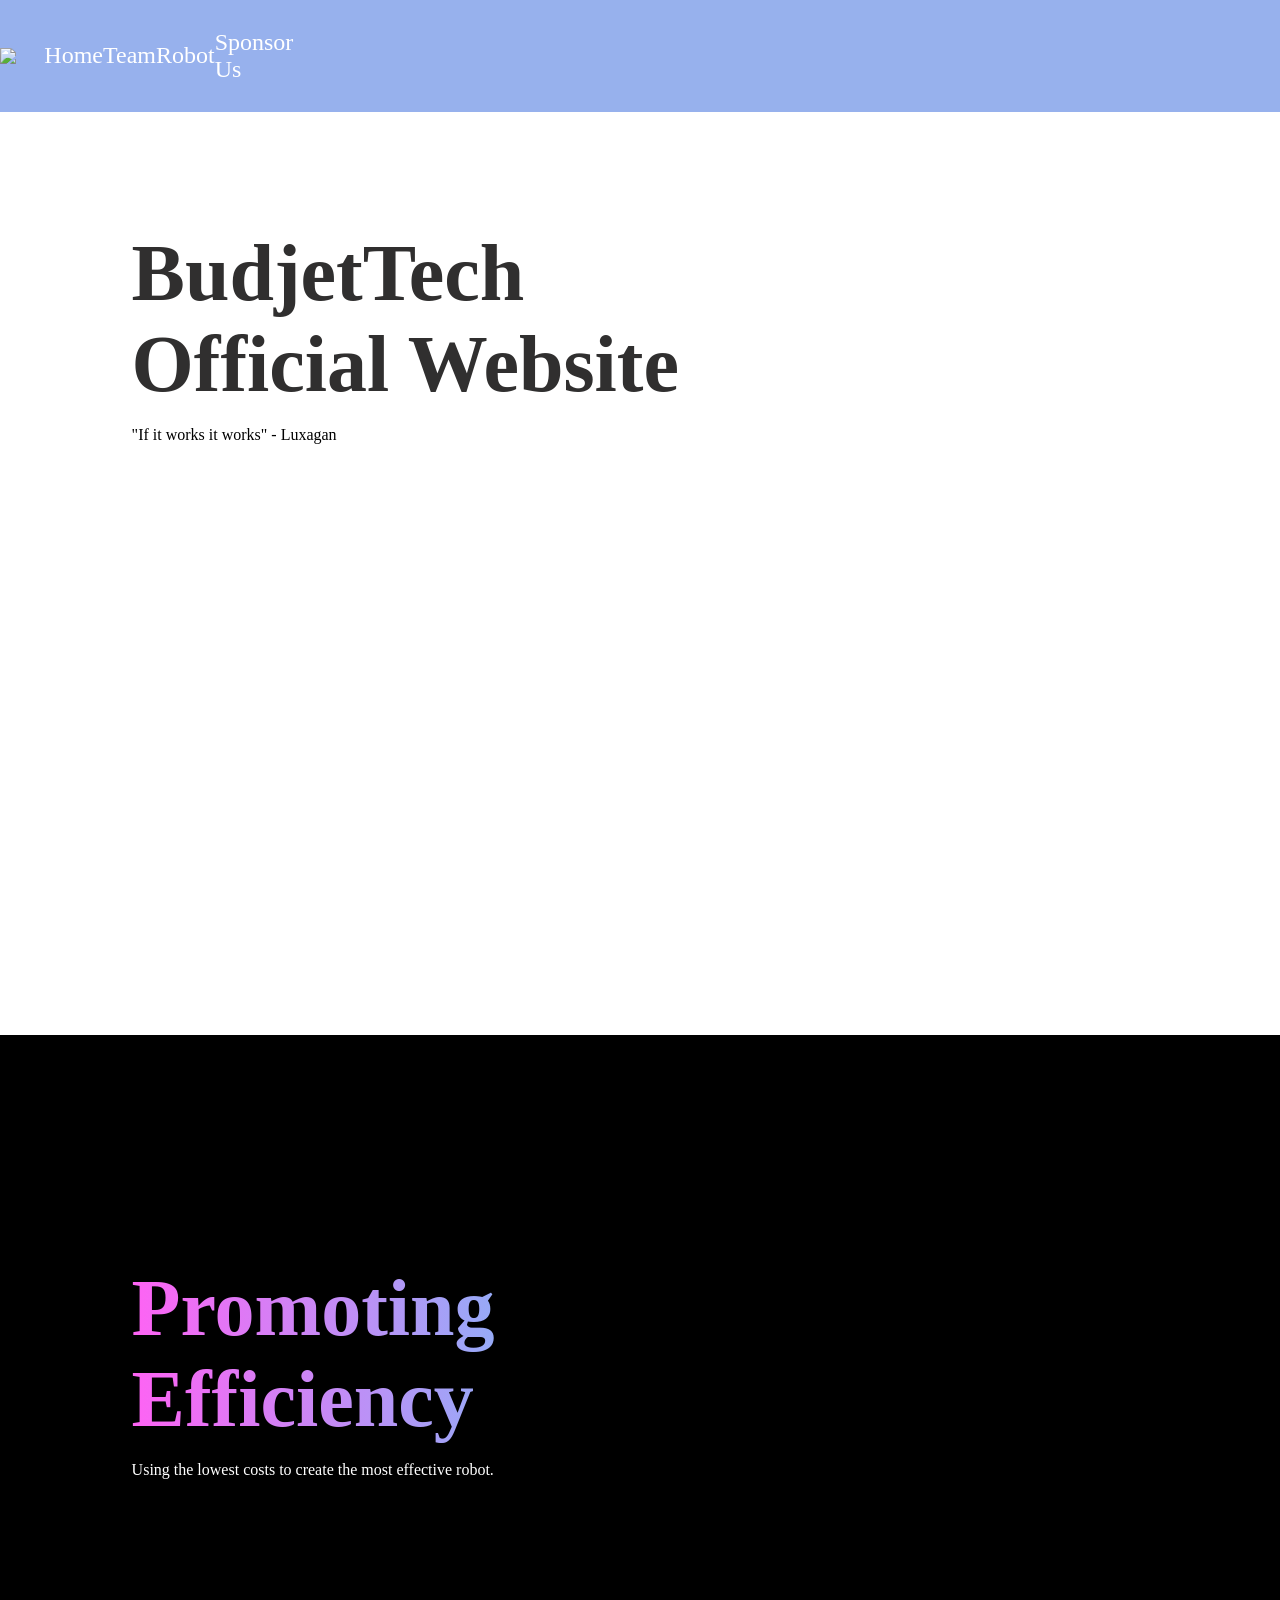
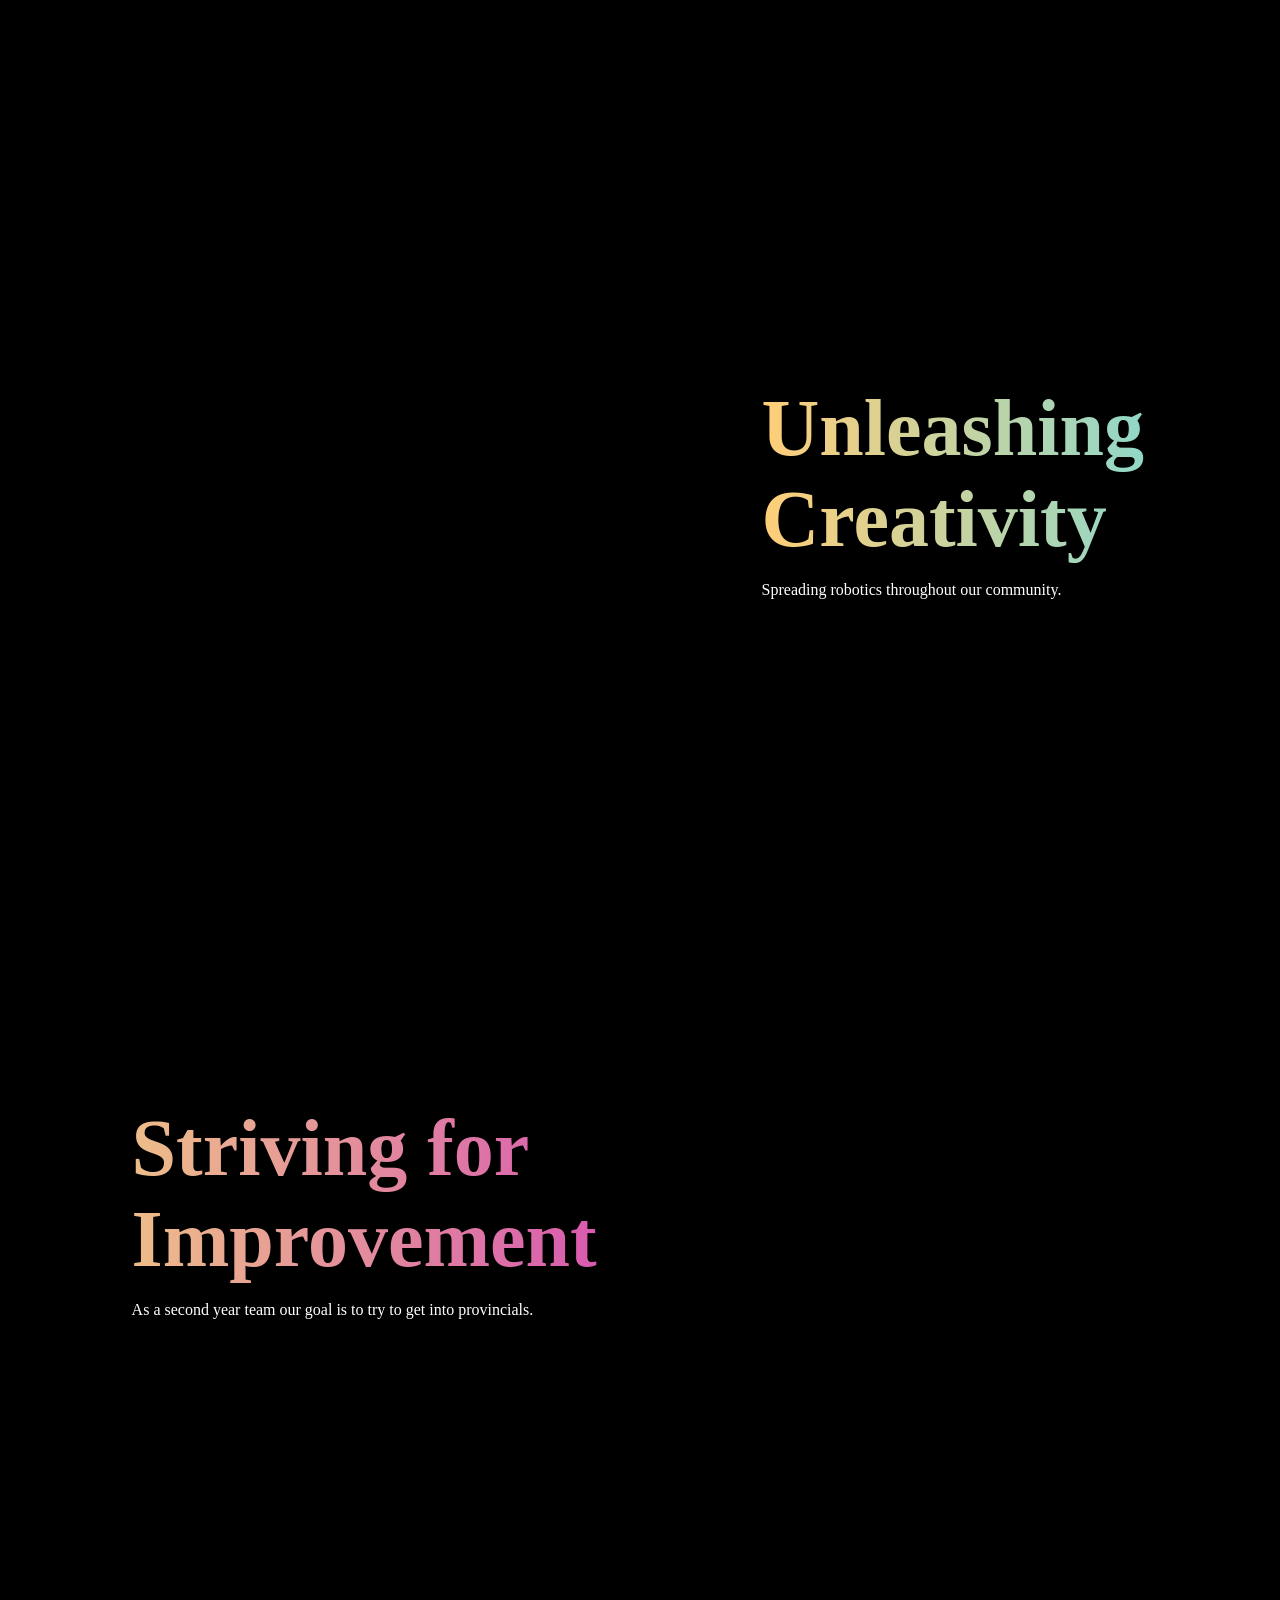
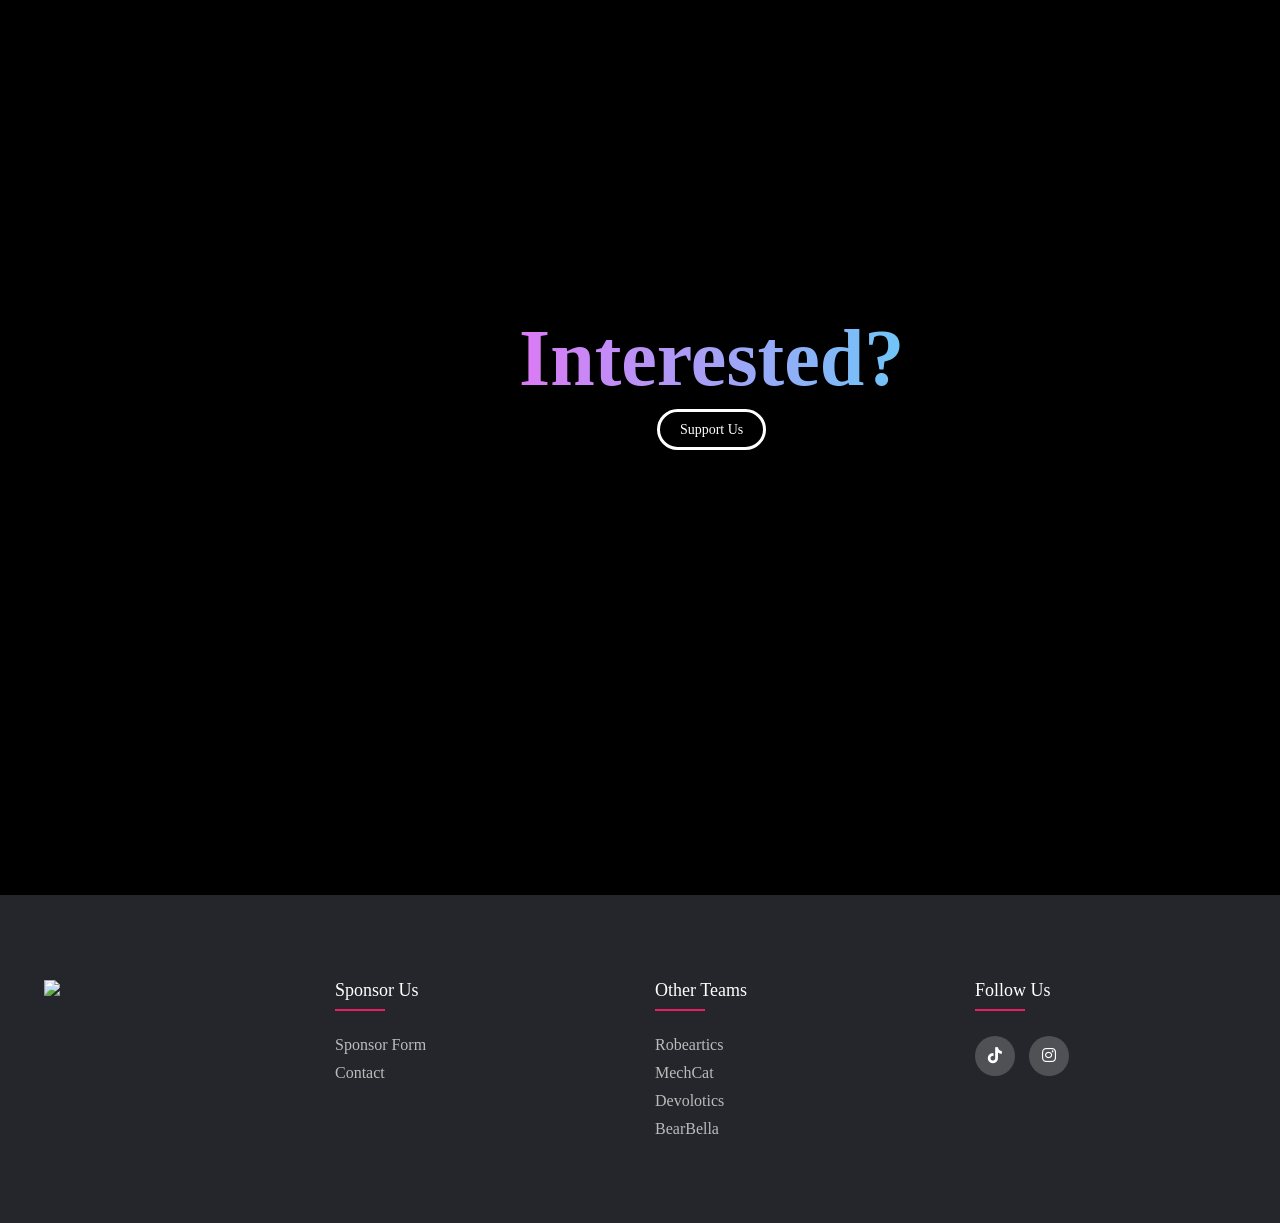
==== index.html @ 0c7cc331 "Add files via upload" ====
<!DOCTYPE html>
<html>
  <head>
    <meta charset="utf-8" />
    <meta name="viewport" content="width=device-width" />
    <title>BudjetTech</title>
    <link href="style.css" rel="stylesheet" type="text/css" />
    <link rel="icon" type="image/x-icon" href="images/icon_bj.ico" />
    <link
      rel="stylesheet"
      href="https://cdnjs.cloudflare.com/ajax/libs/font-awesome/6.6.0/css/all.min.css"
      integrity="sha512-Kc323vGBEqzTmouAECnVceyQqyqdsSiqLQISBL29aUW4U/M7pSPA/gEUZQqv1cwx4OnYxTxve5UMg5GT6L4JJg=="
      crossorigin="anonymous"
      referrerpolicy="no-referrer"
    />
  </head>

  <body>
    <!-- nav bar -->
    <nav class="top-nav">
      <ul>
        <img src="images/menu_img.png" style="width: 20%; opacity: 1" />
        <li><a href="index.html">Home</a></li>
        <li><a href="team.html">Team</a></li>
        <li><a href="robot.html">Robot</a></li>
        <li><a href="sponsor.html">Sponsor Us</a></li>
      </ul>
    </nav>

    <!-- sections -->

    <section class="homebg">
      <div class="TextPosFix">
        <h1 style="background-image: none; color: rgb(48, 47, 47)">
          BudjetTech Official Website
        </h1>
        <p style="color: black">"If it works it works" - Luxagan</p>
      </div>
    </section>

    <section class="homebody">
      <div
        class="TextPosFix"
        style="animation: fadeIn 5s; animation-timeline: view()"
      >
        <h1 style="animation: fadeIn 5s; animation-timeline: view()">
          Promoting Efficiency
        </h1>
        <p style="color: white">
          Using the lowest costs to create the most effective robot.
        </p>
      </div>
    </section>

    <section class="homebody2">
      <div class="TextPosFix" style="position: relative; margin-left: 70vb">
        <h1 style="animation: fadeIn 5s; animation-timeline: view()">
          Unleashing Creativity
        </h1>
        <p style="color: white">Spreading robotics throughout our community.</p>
      </div>
    </section>
    <section class="homebody3">
      <div class="TextPosFix">
        <h1 style="animation: fadeIn 5s; animation-timeline: view()">
          Striving for Improvement
        </h1>
        <p style="color: white">
          As a second year team our goal is to try to get into provincials.
        </p>
      </div>
    </section>

    <section class="homebody4">
      <div class="TextPosFix">
        <h1>Interested?</h1>
        <a button class="sponsorbuttonindex" href="sponsor.html">Support Us </a>
      </div>
    </section>

    <!-- copy and pasted from old vers  -->
    <section id="footer-padding">
      <footer class="footer">
        <div class="container">
          <div class="row">
            <div class="footer-col">
              <img
                src="images/menu_img.png"
                style="width: 70%; margin-left: 10%"
              />
            </div>
            <div class="footer-col">
              <h4>Sponsor Us</h4>
              <ul>
                <li><a href="#">Sponsor Form</a></li>
                <li><a href="#">Contact</a></li>
              </ul>
            </div>
            <div class="footer-col">
              <h4>Other Teams</h4>
              <ul>
                <li>
                  <a href="https://robeartics.github.io/">Robeartics</a>
                </li>
                <li>
                  <a
                    href="https://replit.com/@CarlSun1/weebsite?v=1#src/App.jsx"
                    >MechCat</a
                  >
                </li>
                <li><a href="https://devolotics.github.io/">Devolotics</a></li>
                <li>
                  <a href="https://ireneding25.wixsite.com/bearbella"
                    >BearBella</a
                  >
                </li>
              </ul>
            </div>

            <div class="footer-col">
              <h4>Follow us</h4>
              <div class="social-links">
                <a href="https://www.tiktok.com/@budjettech25049"
                  ><i class="fab fa-tiktok"></i
                ></a>
                <a href="https://www.instagram.com/budjettech_25049"
                  ><i class="fab fa-instagram"></i
                ></a>
              </div>
            </div>
          </div>
        </div>
      </footer>
    </section>

    <script src="app.js"></script>
  </body>
</html>
---- style.css ----
:root {
  --main-color: grey;
  --second-color:#97b1ed;
  --third-color: white;
}

@font-face {
  font-family: "MiSans";
  src: url("fonts/MiSansLatin-Regular.otf") format("opentype"),
    url("fonts/MiSansLatin-Regular.ttf") format("truetype"),
    url("fonts/MiSansLatin-Regular.woff") format("woff"),
    url("fonts/MiSansLatin-Regular.woff2") format("woff2");
}

* {
  margin: 0;
  padding: 0;
  box-sizing: border-box;
  font-family: MiSans;
}

/* nav bar css */
nav {
  display: flex;
}

h1 {
  margin-bottom: 1rem;
  color: rgb(255, 255, 255);
  font-size: 5rem;
  background-image: linear-gradient(90deg, rgb(254, 99, 244), rgb(77, 221, 249));
  -webkit-background-clip: text;
  background-clip: text;
  color: transparent;
}

nav ul {
  display: flex;
  list-style: none;
  justify-content: space-around;
  align-items: center;
}

nav ul li a {
  text-decoration: none;
  color: var(--third-color);
  font-size: 1.5rem;
}

nav ul li a::after {
  content: "";
  display: block;
  width: 0;
  height: 1px;
  background-color: var(--third-color);
  transition: width 0.3s;
}

nav ul li a:hover::after {
  width: 100%;
  transition: width 0.3s;
}

.top-nav {
  position: fixed;
  top: 0;
  left: 0;
  width: 100%;
  height: 7rem;
  background-color: var(--second-color);
  padding: 0;
  z-index: 2;
  transition: 0.5s;
}

.top-nav.scroll {
  position: fixed;
  top: -7rem;
  left: 0;
  width: 100%;
  height: 7rem;
  background-color: var(--main-color);
  z-index: 2;
  transition: 0.5s;
}

/* section css */
section {
  padding: 20px;
}

.homebg {
  background-image: url("images/budjettech.png");
  background-size: cover;
  color: var(--third-color);
  background-repeat: no-repeat;
  height: 115vh;
  background-position: center;
}

.homebody{
  background-color: black;
  height: 80vh;
  background-image: url("images/driving.png");
  background-repeat: no-repeat;
  background-size:contain;
  background-position: 150%;
}

.homebody2{
  background-color: black;
  height: 80vh;
  background-image: url("images/lego.png");
  background-repeat: no-repeat;
  background-size:contain;
  background-position: -40%;
}

.homebody2 h1{
  background-image: linear-gradient(90deg, rgb(255, 206, 120), rgb(77, 221, 249));
}

.homebody3 {
  background-color: black;
  height: 90vh;
  background-image: url("images/gamepiece.png");
  background-repeat: no-repeat;
  background-size:90%;
  background-position: 140% top;
}

.homebody3 h1{
  background-image: linear-gradient(90deg, #EEBD89, #D13ABD);
}

.homebody4 {
  background-color: black;
  height: 90vh;
  background-image: url("images/IMG_0878.JPG");
  background-repeat: no-repeat;
  background-size:cover;
  background-position: 140% top;
}

.homebody4 .TextPosFix {
  margin-left: 30vh;
  text-align: center;
}

.homebody4 .sponsorbutton{
  background-color: transparent;
}

.robotbg {
  background-image: url("images/budjettechbotreal.png");
  background-size: cover;
  color: var(--third-color);

  height: 100vh;
}


.teambg {
    background-image: url("images/budjettech.png");
    background-size: cover;
    color: var(--third-color);
  
    height: 100vh;
}

.sponsorbg {
    background-image: url("images/wallet.jpg");
    background-size: cover;
    color: var(--third-color);
  
    height: 100vh;
}
  
.TextPosFix {
  position: relative;
  top: 13rem;
  width:50%;
  left:9%;
}

/* footer */
#footer-padding {
  padding: 0;
}

.row {
  display: flex;
  flex-wrap: wrap;
}

ul {
  list-style: none;
}

.footer {
  background-color: #24262b;
  padding: 70px 0;
}

.footer-col {
  width: 25%;
  padding: 15px;
}

.footer-col h4 {
  font-size: 18px;
  color: #ffffff;
  text-transform: capitalize;
  margin-bottom: 35px;
  font-weight: 500;
  position: relative;
}

.footer-col h4::before {
  content: "";
  position: absolute;
  left: 0;
  bottom: -10px;
  background-color: #e91e63;
  height: 2px;
  box-sizing: border-box;
  width: 50px;
}

.footer-col ul li:not(:last-child) {
  margin-bottom: 10px;
}

.footer-col ul li a {
  font-size: 16px;
  text-transform: capitalize;
  color: #ffffff;
  text-decoration: none;
  font-weight: 300;
  color: #bbbbbb;
  display: block;
  transition: all .3s ease;
}

.footer-col ul li a:hover {
  color: #ffffff;
  padding-left: 8px;
}

.footer-col .social-links a {
  display: inline-block;
  height: 40px;
  width: 40px;
  background-color: rgba(255, 255, 255, 0.2);
  margin: 0 10px 10px 0;
  text-align: center;
  line-height: 40px;
  border-radius: 50%;
  color: #ffffff;
  transition: all .5s ease;
}

.footer-col .social-links a:hover {
  color: #24262b;
  background-color: #ffffff;
}

@media (max-width: 767px) {
  .footer-col {
    width: 50%;
    margin-bottom: 30px;
  }
}

@media (max-width: 574px) {
  .footer-col {
    width: 100%;
  }
}

.sponsordescription {
  display:inline-block;
}

@keyframes fadeIn {
  0% { opacity: 0; }
  100% { opacity: 1; }
}
.sponsorbuttonindex{
  background-color: transparent;
  
  border-style: solid;
  border-color: linear-gradient(90deg, rgb(255, 206, 120), rgb(77, 221, 249));
  color: white;
  font-size: 14px;
  font-weight: 500;
  height: 48px;
  max-width: 100%;
  box-sizing: border-box;
  text-decoration: none;
  font-weight: 500;
  border-radius: 50em;
  padding-top:10px;
  padding-bottom:10px;
  padding-right: 20px;
  padding-left: 20px;
}
.sponsorbutton{
 
  align-items: center;
  appearance: none;
  background-color: #fff;
  border-radius: 24px;
  border-style: none;
  border-color: #24262b;
  box-sizing: border-box;
  color: #3c4043;
  cursor: pointer;
  display: inline-flex;
  fill: currentcolor;
  font-size: 14px;
  font-weight: 500;
  height: 48px;
  justify-content: center;
  letter-spacing: .25px;
  line-height: normal;
  max-width: 100%;
  overflow: visible;
  padding: 2px 24px;
  position: relative;
  text-align: center;
  text-transform: none;
  transition: box-shadow 280ms cubic-bezier(.4, 0, .2, 1),opacity 15ms linear 30ms,transform 270ms cubic-bezier(0, 0, .2, 1) 0ms;
  user-select: none;
  -webkit-user-select: none;
  touch-action: manipulation;
  width: auto;
  will-change: transform,opacity;
  z-index: 0;
}

.sponsorbutton:hover {
  background: #F6F9FE;
  color: #174ea6;
}

.sponsorbutton:active {
  box-shadow: 0 4px 4px 0 rgb(60 64 67 / 30%), 0 8px 12px 6px rgb(60 64 67 / 15%);
  outline: none;
}

.sponsorbutton:focus {
  outline: none;
  border: 2px solid #4285f4;
}

.sponsorbutton:link { 
    text-decoration: none; 
  } 
  .sponsorbutton:visited { 
    text-decoration: none; 
  } 
  .sponsorbutton :hover { 
    text-decoration: none; 
  } 
  .sponsorbutton:active { 
    text-decoration: none; 
  }
  .wrapper{
    display: flex;
    justify-content: center;
    align-items: center;
    color: rgba(0,0,0,0.7);
}

.wrapper .card{
    max-width: 300px;
    padding: 40px;
    margin: 30px 15px;
    border-radius: 10px;
    box-shadow: 10px 10px 10px -1px rgba(10,99,169,0.16),
    3px 3px 10px -1px rgba(0, 0, 0, 0.7);
    backdrop-filter: blur(20px);
    background-color: rgba(255,255,255,0.6);

}

/* For Active Card */
.wrapper .card.active{
    background-color: #5f30e2;
    transform: scale(1, 1.09);
}

.wrapper .card h3{
    margin-bottom: 15px;
}

/* For Active Card */
.wrapper .card.active{
   color: rgba(255,255,255,1);;
}

.wrapper .card h2{
    margin-bottom: 10px;
    color: rgba(0,0,0,1);
}
/* For Active Card */
.wrapper .card.active h2{
    color: rgba(255,255,255,1);;
 }
 

.wrapper .card h2 span{
    font-size: 12px;
    color: rgba(0,0,0,0.7);
}

/* For Active Card */
.wrapper .card.active h2 span{
    color: rgba(255,255,255,0.9);;
 }
 

.wrapper .card p{
    margin: 20px 0;
    color: rgba(0,0,0,0.6);
    font-size: 14px;
    line-height: 1.5;
}

/* For Active Card */
.wrapper .card.active p{
    color: rgba(255,255,255,1);;
 }
 

.wrapper .card ul{
    list-style: none;
}

.wrapper .card ul li{
    line-height: 3;
    color: rgba(0,0,0,0.9);
}

/* For Active Card */
.wrapper .card.active ul li{
    color: rgba(255,255,255,0.9);;
 }
 

.wrapper .card ul li i{
    color: rgba(0,0,0,0.4);
    margin-right: 10px;
}

/* For Active Card */
.wrapper .card.active ul li i{
    color: rgba(255,255,255,0.4);;
 }
 

.wrapper .card a{
    margin: 20px 0;
    display: block;
    text-align: center;
    text-decoration: none;
    border: 1px solid #5f30e2;
    color: #5f30e2;
    padding: 15px;
    border-radius: 5px;
    font-weight: bold;
    transition: 0.4s;
}

/* For Active Card */
.wrapper .card.active a{
   background-color: white;
   color: rgba(0,0,0,0.8);
 }
 
.wrapper .card a:hover{
    background-color: #5f30e2;
    color: white;
}

/* For Active Card */
.wrapper .card.active a:hover{
   border: 1px solid white;
  }


.pricetable {
  background-image: url("images/1323443.jpg");
  background-size: cover;
  height: auto;
  background-position: center;
  background-color: #ebeef1;
  justify-content: center;
  align-items: center;
  display:inline-block;    align-items: center;
    width: 100%;
    background-repeat: no-repeat;

  }

  .pricetable h1{
    padding-top: 5%;
    text-align: center;
    background-image:linear-gradient(90deg,rgb(191, 250, 255), rgb(12, 81, 255));
  }

  .bigcard{
    background-color: white;
    border-radius: 10px;
    box-shadow: 10px 10px 10px -1px rgba(10,99,169,0.16),
    3px 3px 10px -1px rgba(0, 0, 0, 0.7);
    backdrop-filter: blur(20px);
    background-color: rgba(255,255,255,0.4);
  }

.instructioncard {
  width: 100vh;
  padding: 40px;
    margin: 30px 15px;
    border-radius: 10px;
    box-shadow: 10px 10px 10px -1px rgba(10,99,169,0.16),
    3px 3px 10px -1px rgba(0, 0, 0, 0.7);
    backdrop-filter: blur(20px);
    background-color: rgba(255,255,255,0.6);
}

.sponsorlistsection {
  min-height: 70vh;
  position: relative;
  overflow: hidden;
  background-image: url(images/earth.jpg);
  background-repeat: no-repeat;
  background-position: center;
  background-size: cover;
}
.sponsorlistsection h1 {
  margin: 0;
  position: absolute;
  top:50%;
  left:50%;
  transform: translate(-50%,-50%);
  text-align: center;
  font-size: 2.5em;
}

.front-layer, .back-layer {
  position:absolute;
  top: 0;
  left:0;
  width: 100%;
  height:100%;
  pointer-events: none;
}

.front-layer{
  z-index: 1;
}

.back-layer{
  z-index: 0;
}
.front-layer img {
  position:absolute;
  max-height: 100px;
}

.back-layer img {
  position:absolute;
  max-height: 100px;
}
.front-layer img:nth-child(1) {
  top:15%;
  left: 20%;
  
}

.front-layer img:nth-child(2) {
  top:50%;
  left:10%;
}

.front-layer img:nth-child(3) {
  bottom: 5%;
  right:30%;
}

.back-layer img:nth-child(1) {
  top: 20%;
  right: 10%;
}

.back-layer img:nth-child(2) {
  top: 20%;
  right: 30%;
  height: 70px;
  
}

.back-layer img:nth-child(3) {
  bottom:10%;
  left: 30%;
 
}

@media (min-width: 320px) and (max-width: 480px) {
h1{
  margin-bottom: 1rem;
  color: rgb(255, 255, 255);
  font-size: 25vw;
  background-image: linear-gradient(90deg, rgb(254, 99, 244), rgb(77, 221, 249));
  -webkit-background-clip: text;
  background-clip: text;
  color: transparent;
}
  .top-nav{
    position: fixed;
  top: 0;
  left: 0;
  width: 100%;
  height: 15%;
  background-color: var(--second-color);
  padding: 0;
  z-index: 2;
  transition: 0.5s;
  }

  .homebg {
    background-image: url("images/budjettech.png");
    background-size: cover;
    color: var(--third-color);
    background-repeat: no-repeat;
    height: 200vh;
    width: 300%;
    background-position: center;
  }

  .TextPosFix {
    position: relative;
    top: 30rem;
    width:50%;
    left:9%;
  }

  .homebody{
    background-color: black;
  height: 80vh;
  width: 300%;
  background-image: url("images/driving.png");
  background-repeat: no-repeat;
  background-size:contain;
  background-position: 150%;
}

.homebody .TextPosFix {
   top:20rem;
   bottom: ;
}
}
/* not stolen from bear bella trust */
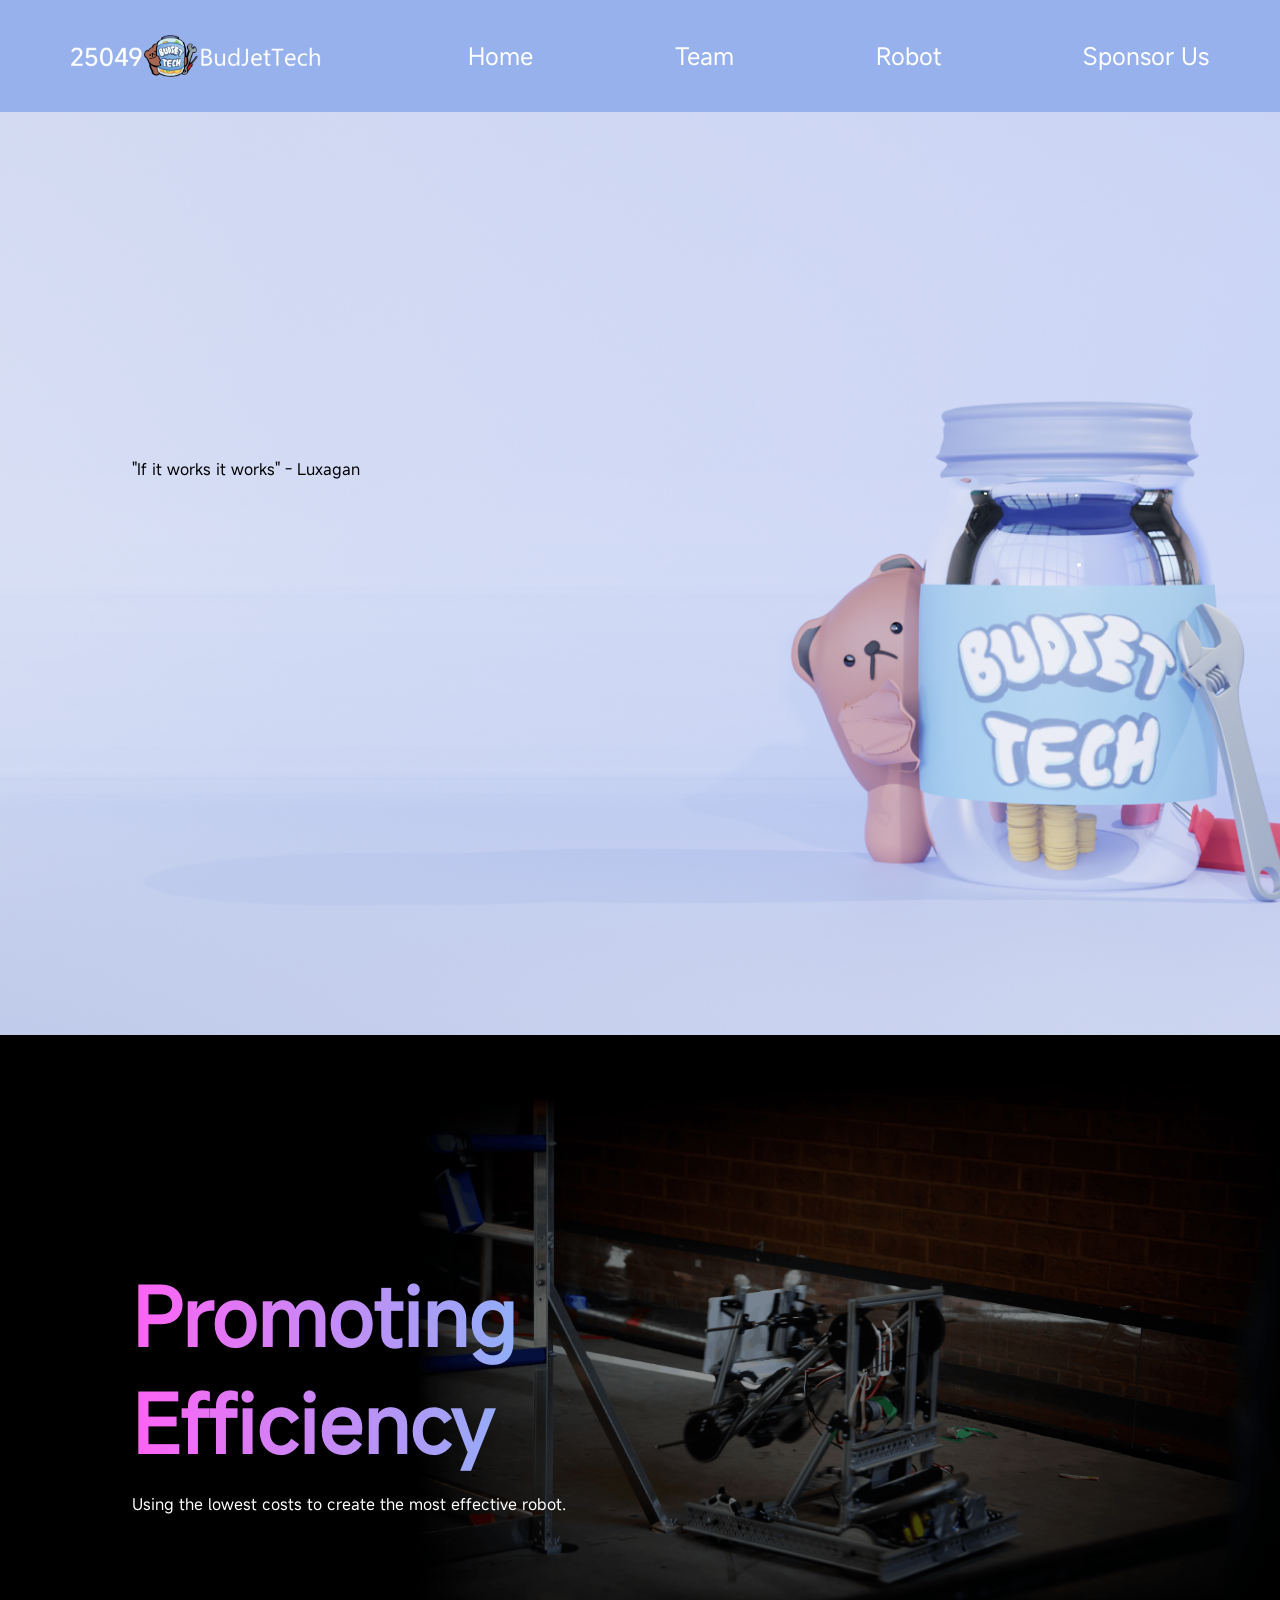
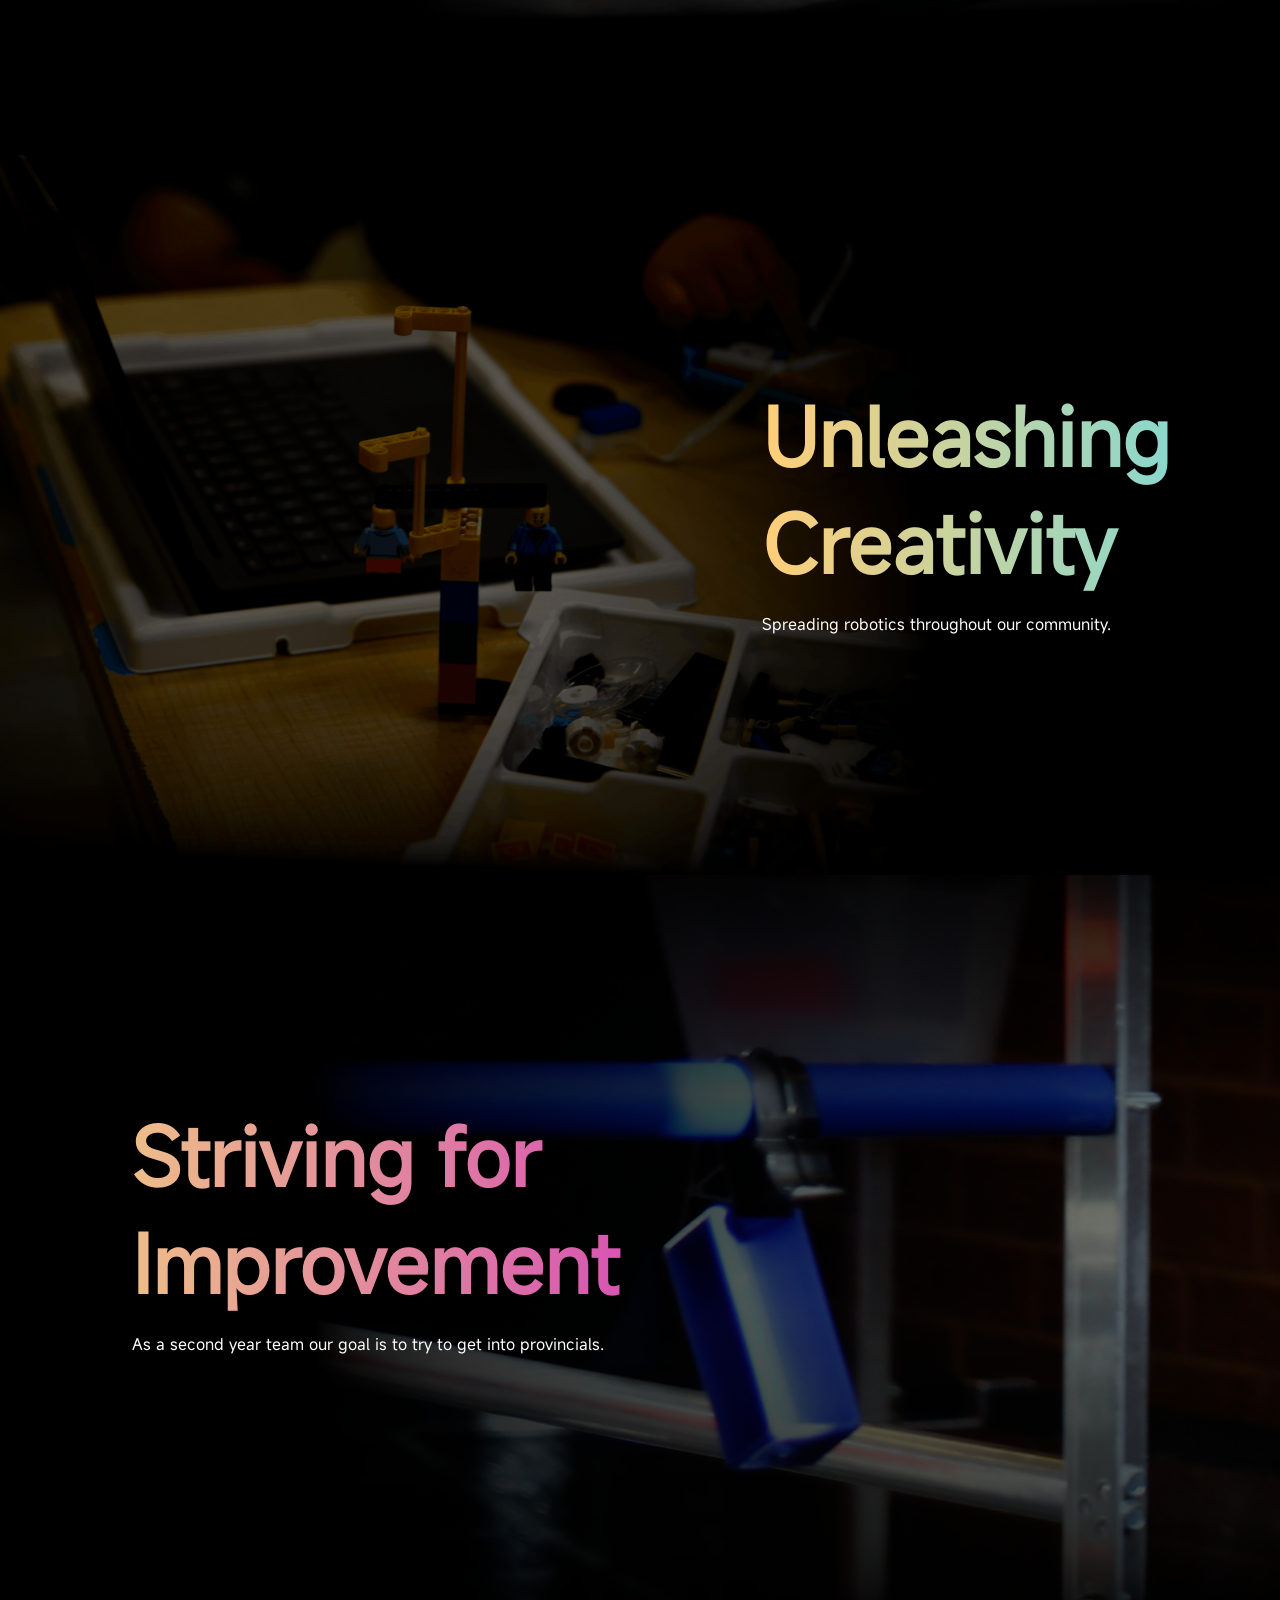
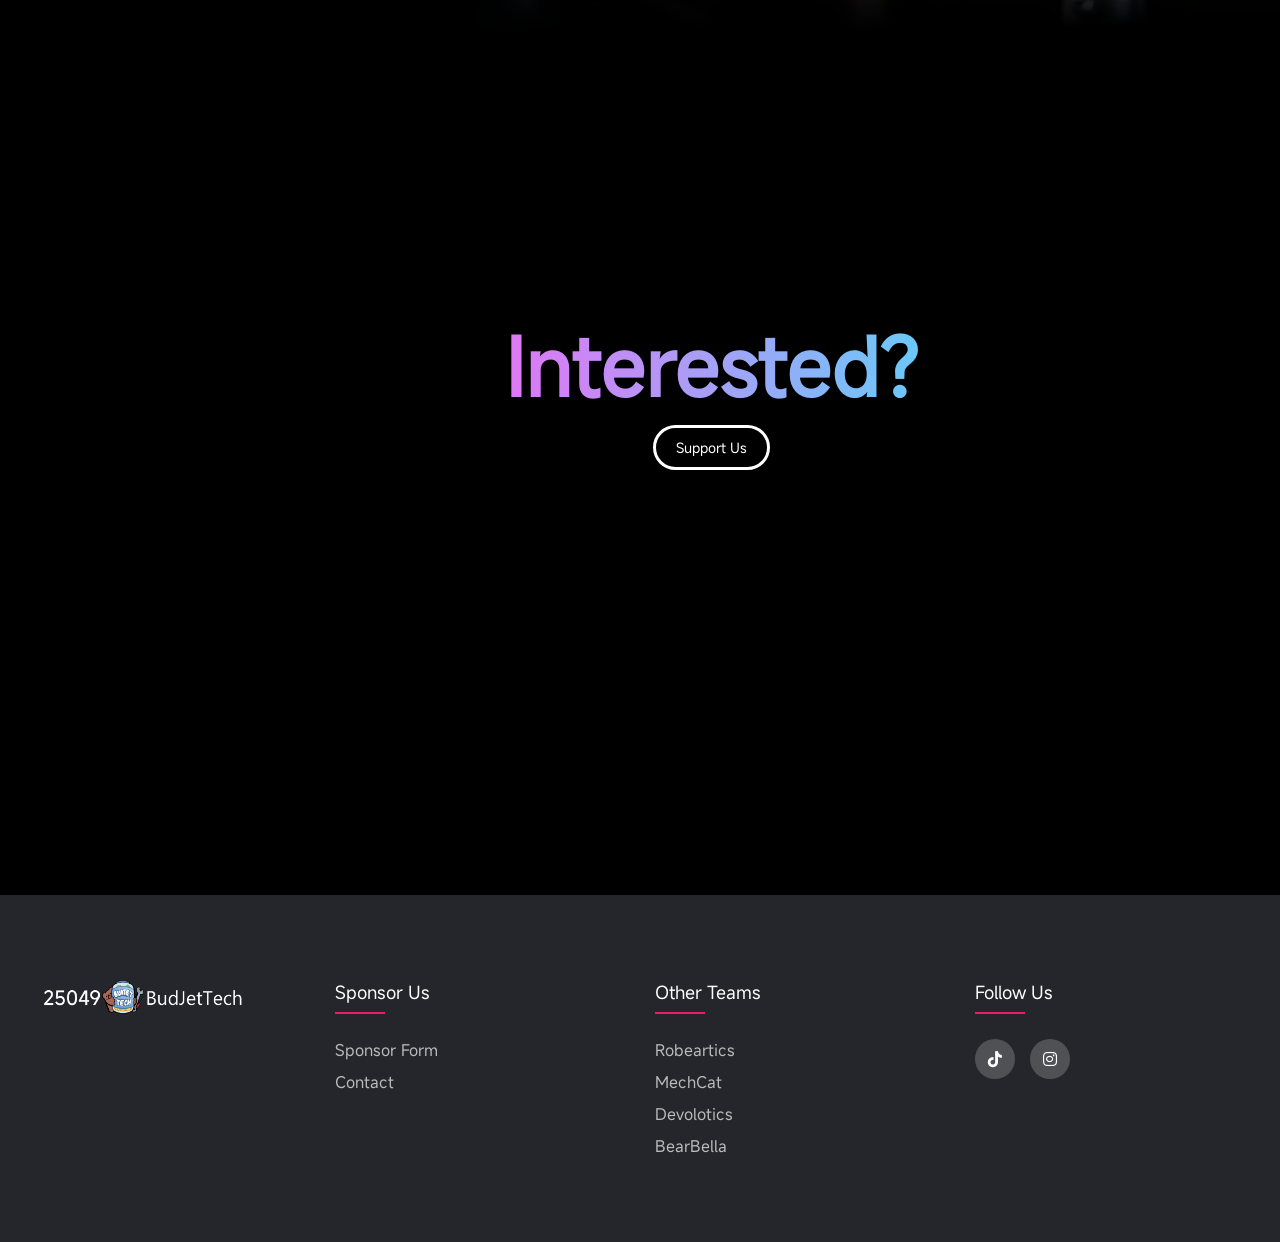
==== commit 16a2e59b: "Update index.html" ====
--- a/index.html
+++ b/index.html
@@ -31,7 +31,7 @@
 
     <section class="homebg">
       <div class="TextPosFix">
-        <h1 style="background-image: none; color: rgb(48, 47, 47)">
+        <h1 style="background-image: none; color: white">
           BudjetTech Official Website
         </h1>
         <p style="color: black">"If it works it works" - Luxagan</p>
--- a/style.css
+++ b/style.css
@@ -26,11 +26,11 @@
 
 h1 {
   margin-bottom: 1rem;
-  color: rgb(255, 255, 255);
   font-size: 5rem;
   background-image: linear-gradient(90deg, rgb(254, 99, 244), rgb(77, 221, 249));
-  -webkit-background-clip: text;
+  text-webkit-background-clip: text;
   background-clip: text;
+  -webkit-text-fill-color: transparent;
   color: transparent;
 }
 
@@ -608,13 +608,95 @@
  
 }
 
+  .form-control {
+    width: 400px;
+    height: 45px;
+    padding: 10px;
+    font-size: 18px;
+    border-radius: 8px;
+  }
+
+  textarea.form-control {
+    height: 150px;
+    resize: vertical;
+  }
+
+.contact-container {
+    background-color: #3a3a3a;
+    width: 500px;
+    padding: 30px;
+    border-radius: 12px;
+    margin: 40px auto;
+    box-shadow: 0 0 10px rgba(0,0,0,0.4);
+}
+  
+.contact-container form {
+    display: flex;
+    flex-direction: column;
+}
+  
+.contact-container label {
+    display: block;
+    color: white;
+    font-size: 20px;
+    font-weight: bold;
+    margin-top: 15px;
+    margin-bottom: 8px;
+}
+  
+.container label {
+    color: white;
+    font-size: 20px;
+    font-weight: bold;
+    display: block;
+    margin: 15px 0 8px;
+}
+  
+.form-control {
+    width: 100%;
+    padding: 12px;
+    font-size: 16px;
+    border: 2px solid #00a8ff;
+    border-radius: 8px;
+    background: white;
+    box-sizing: border-box;
+}
+
+  .form-control::placeholder {
+    color: #888;
+}
+
+button {
+    display: block;
+    margin: 25px auto 0;
+    width: 180px;
+    background: #009dff;
+    color: white;
+    border: none;
+    padding: 15px 35px;
+    font-size: 20px;
+    border-radius: 8px;
+    cursor: pointer;
+}
+
+button:hover {
+    background: #0083d4;
+}
+
+.contact-section {
+    display: flex;
+    gap: 40px;
+    align-items: flex-start;
+    justify-content: center;
+}
+
 @media (min-width: 320px) and (max-width: 480px) {
 h1{
   margin-bottom: 1rem;
   color: rgb(255, 255, 255);
   font-size: 25vw;
   background-image: linear-gradient(90deg, rgb(254, 99, 244), rgb(77, 221, 249));
-  -webkit-background-clip: text;
+  text-webkit-background-clip: text;
   background-clip: text;
   color: transparent;
 }
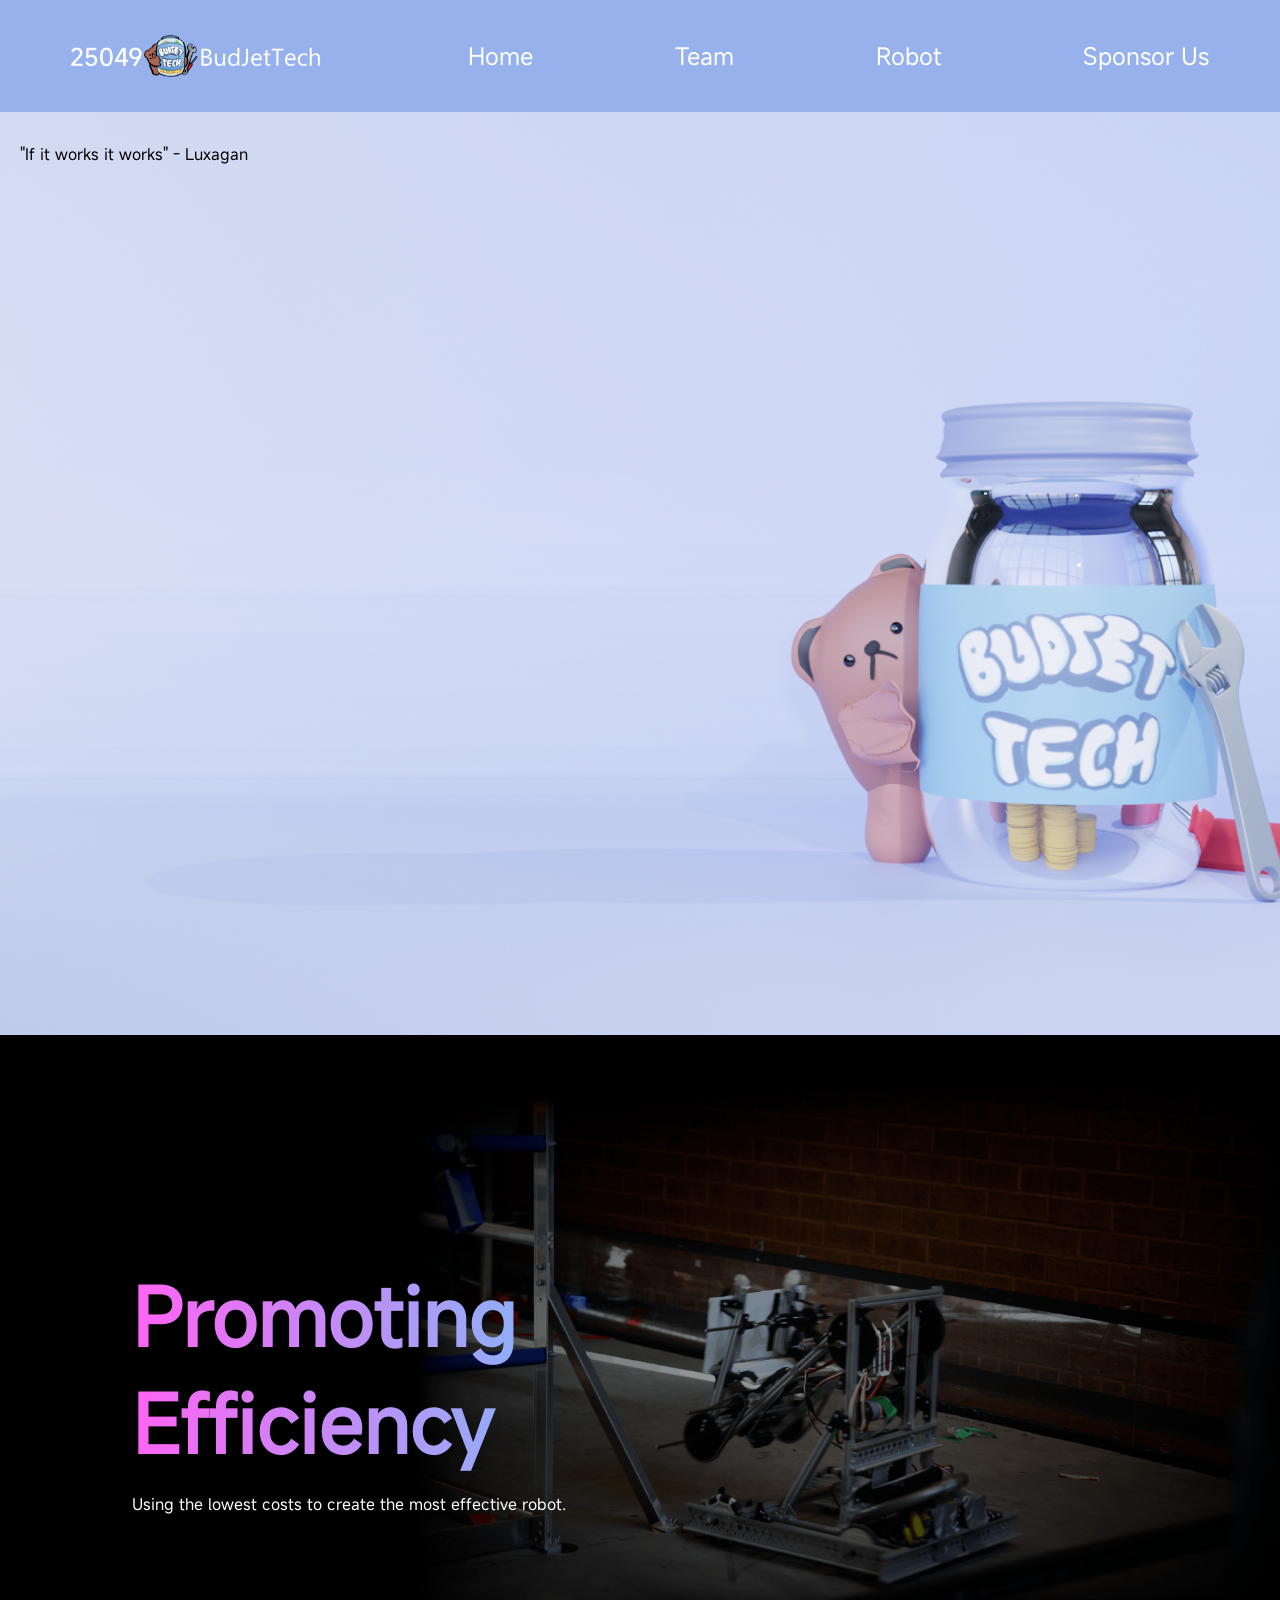
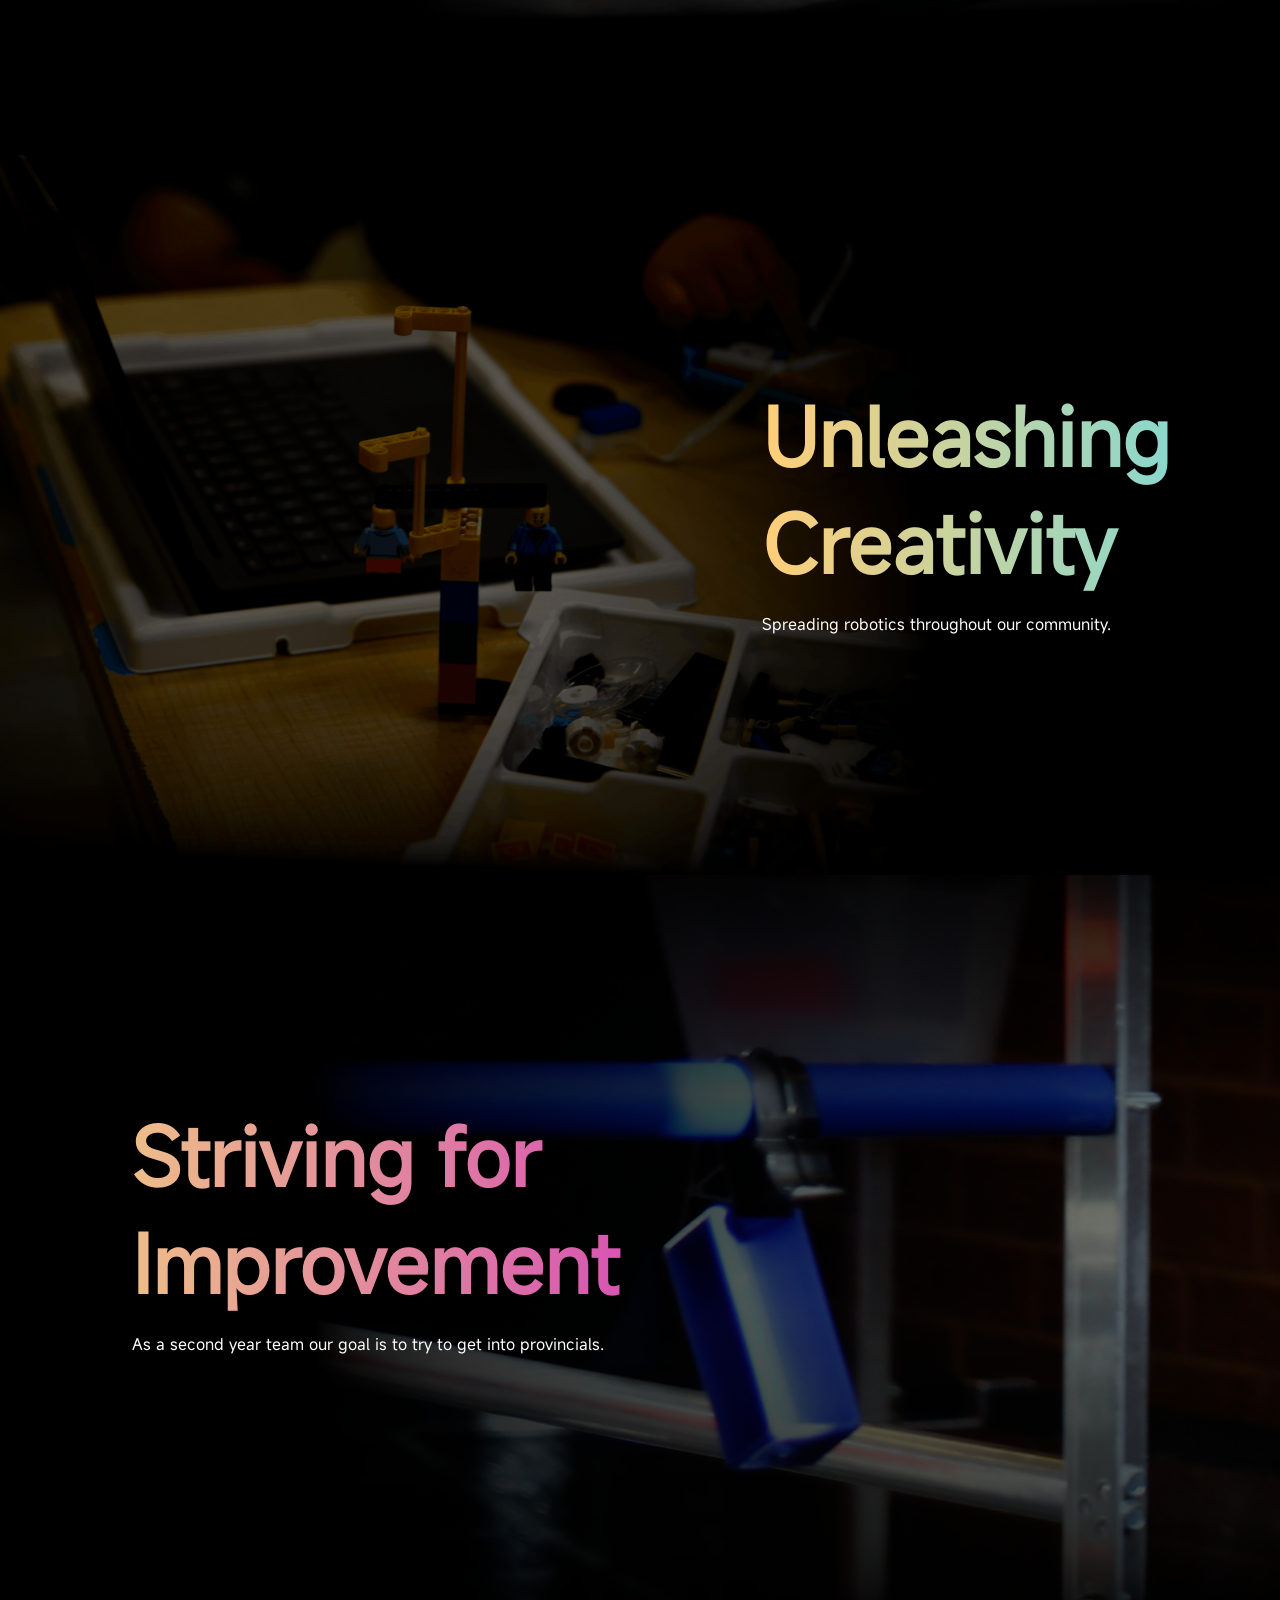
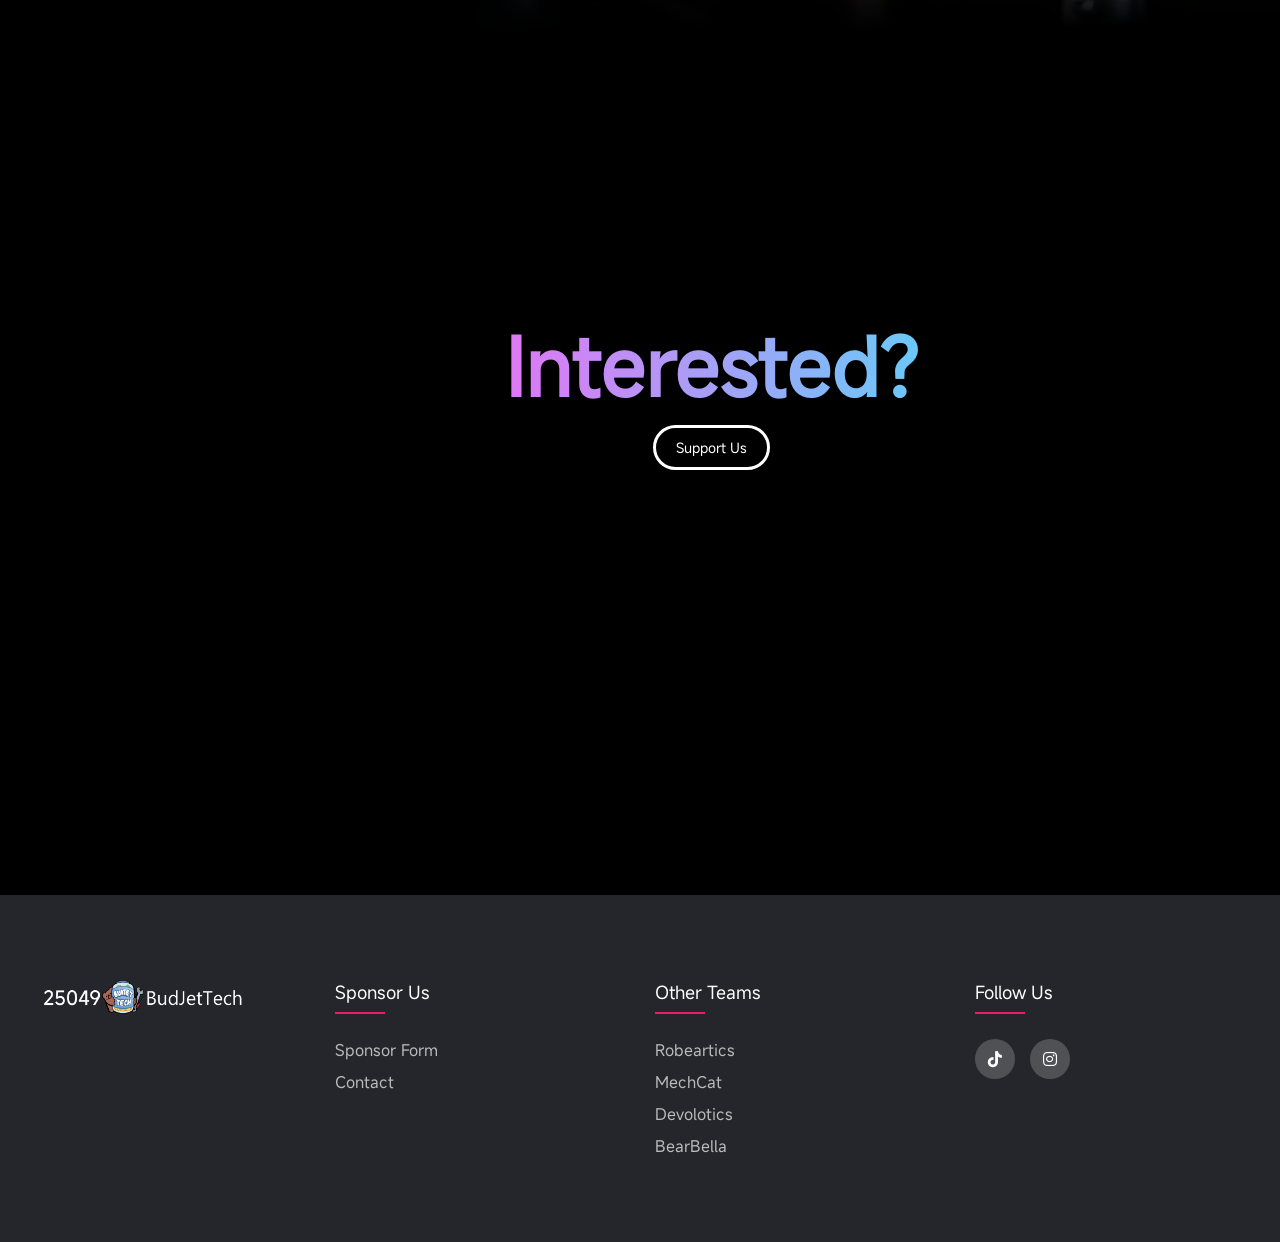
==== commit 23b8eefb: "Update index.html" ====
--- a/index.html
+++ b/index.html
@@ -30,8 +30,8 @@
     <!-- sections -->
 
     <section class="homebg">
-      <div class="TextPosFix">
-        <h1 style="background-image: none; color: white">
+      <div class=".TextPosFix">
+        <h1 style="background-image: none; color: rgb(48, 47, 47)">
           BudjetTech Official Website
         </h1>
         <p style="color: black">"If it works it works" - Luxagan</p>
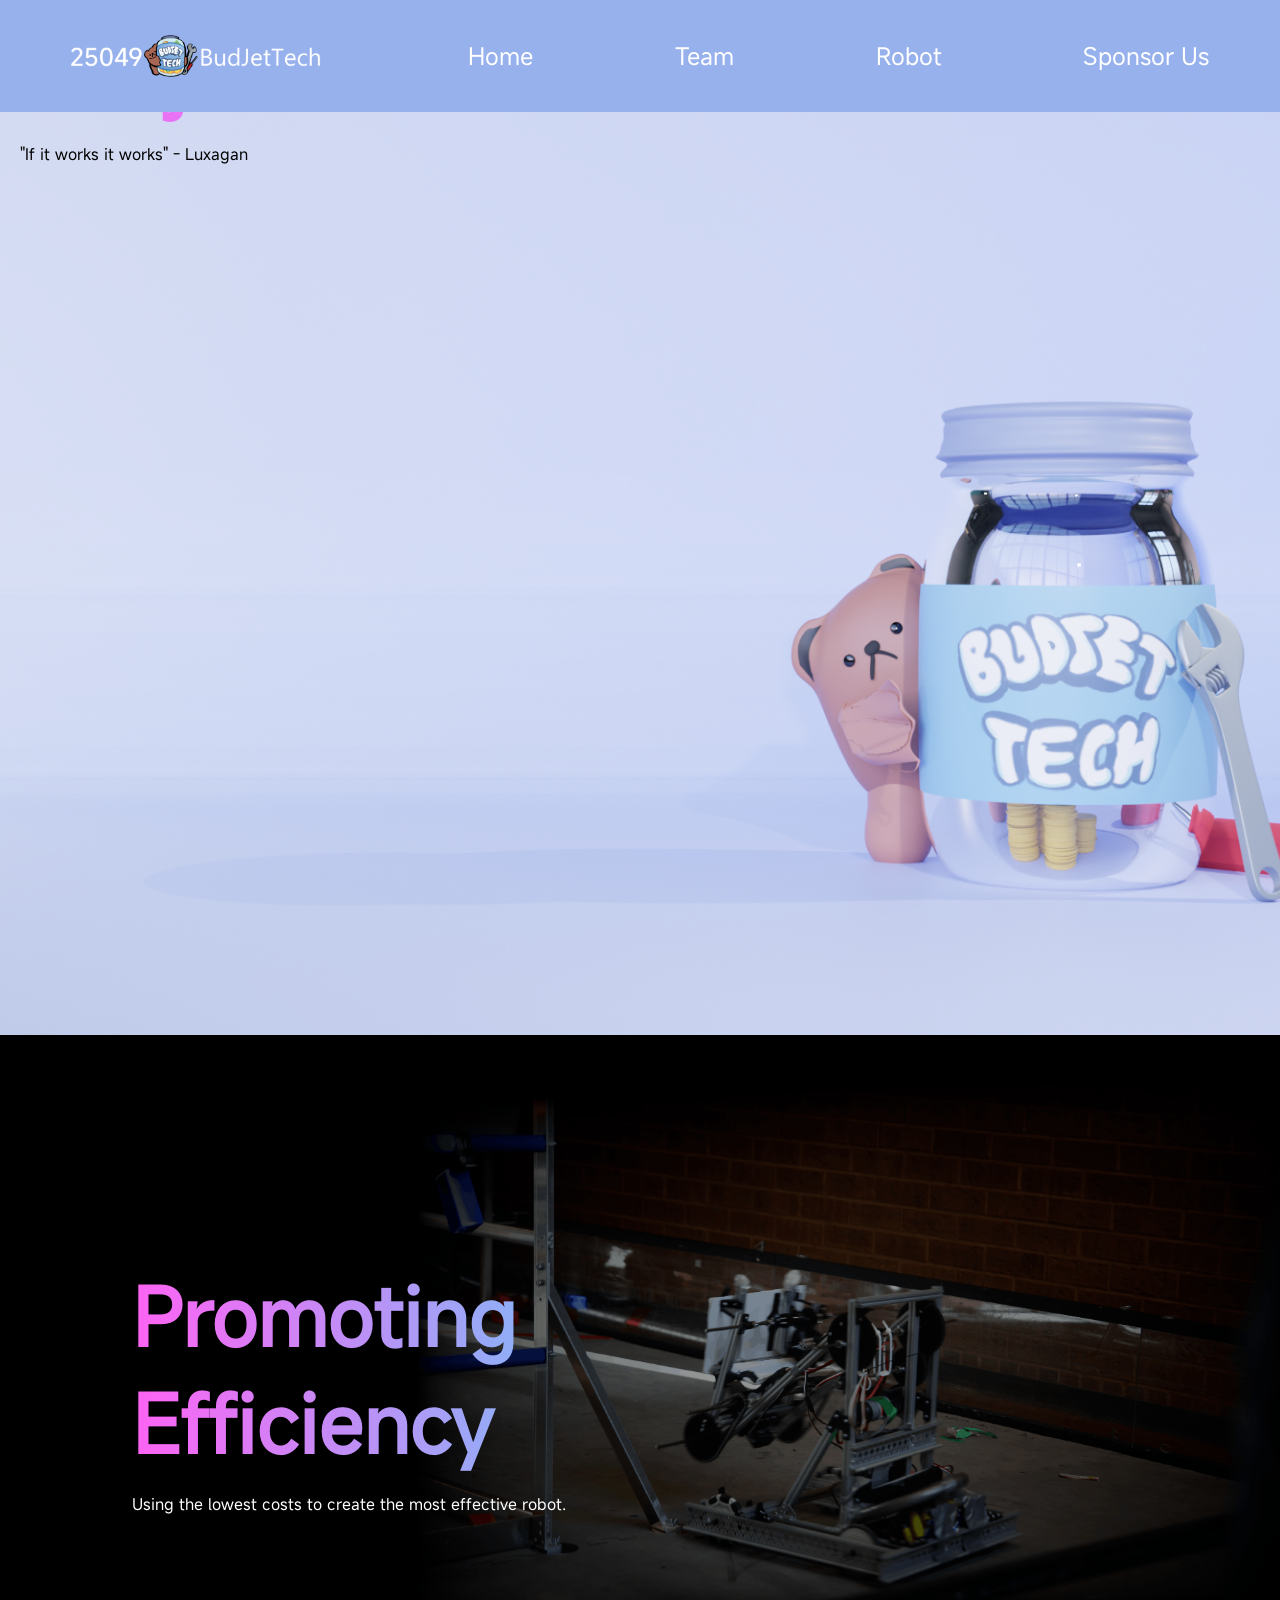
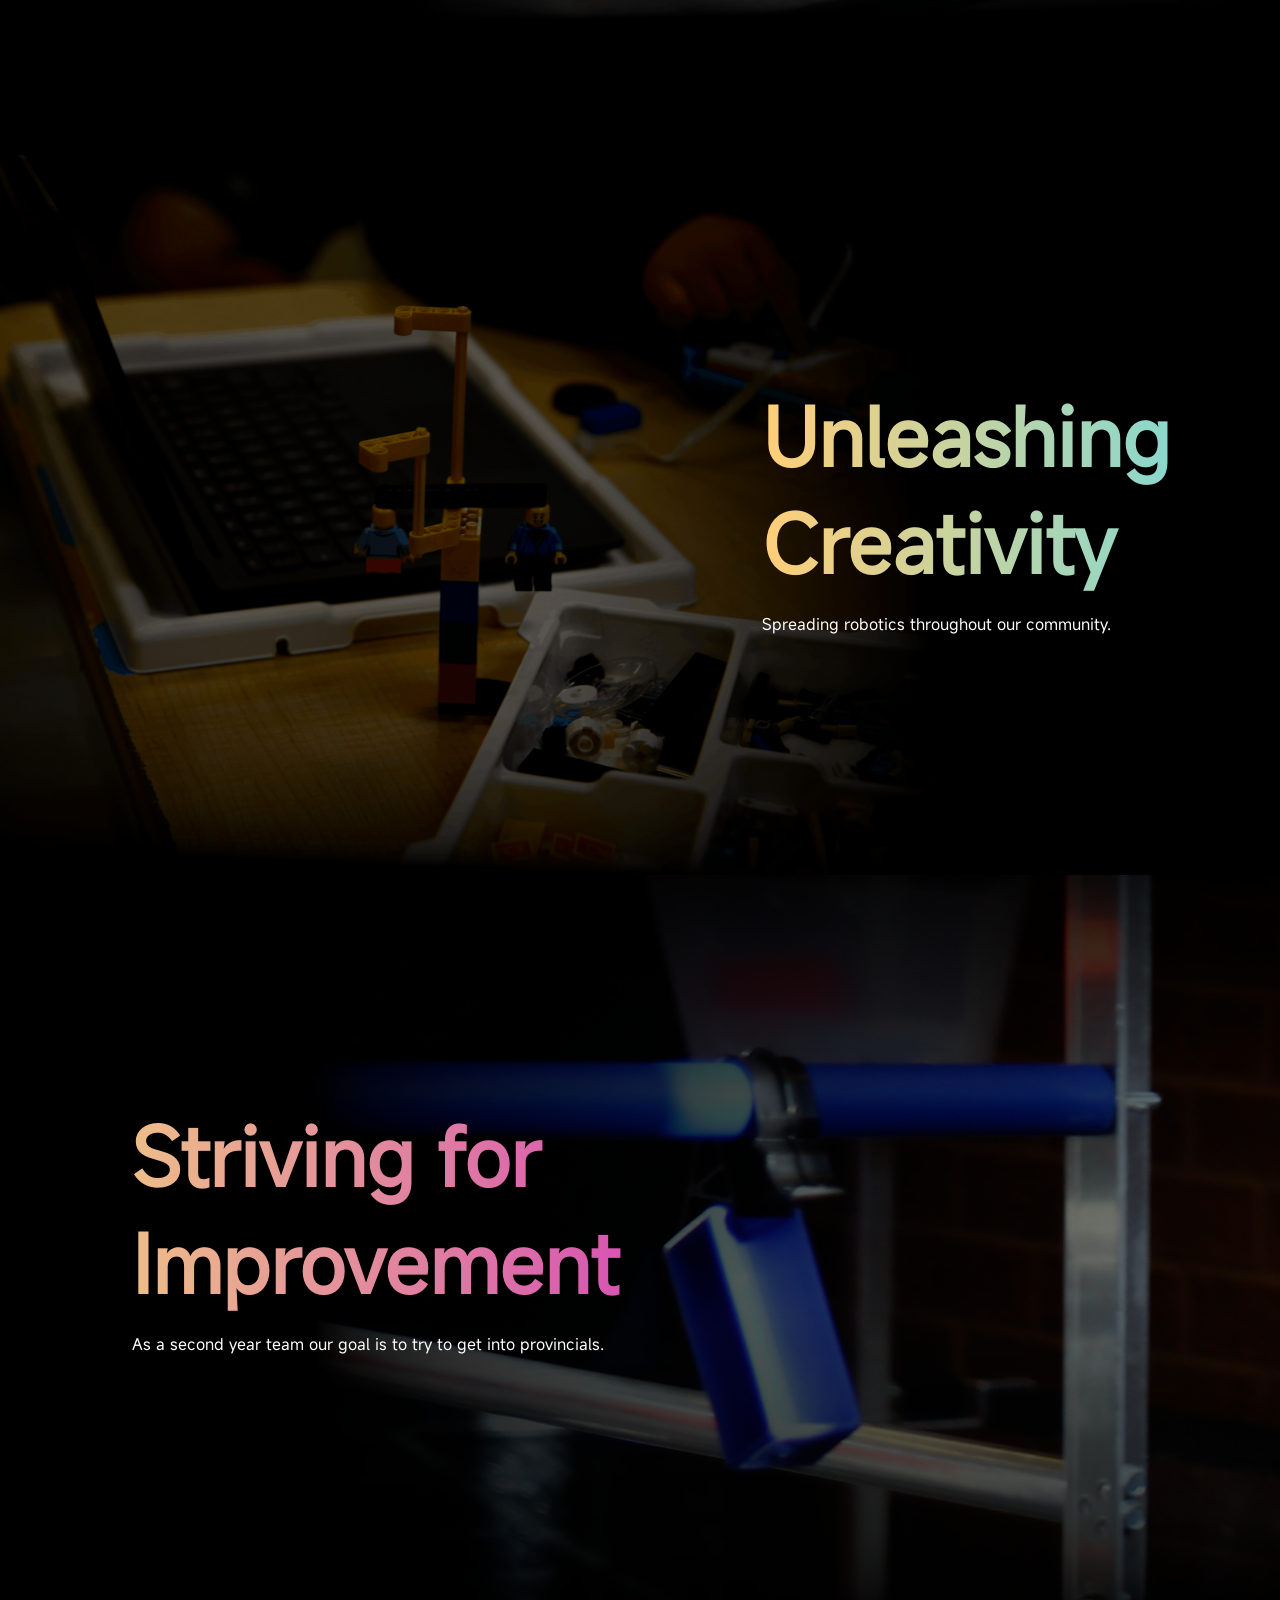
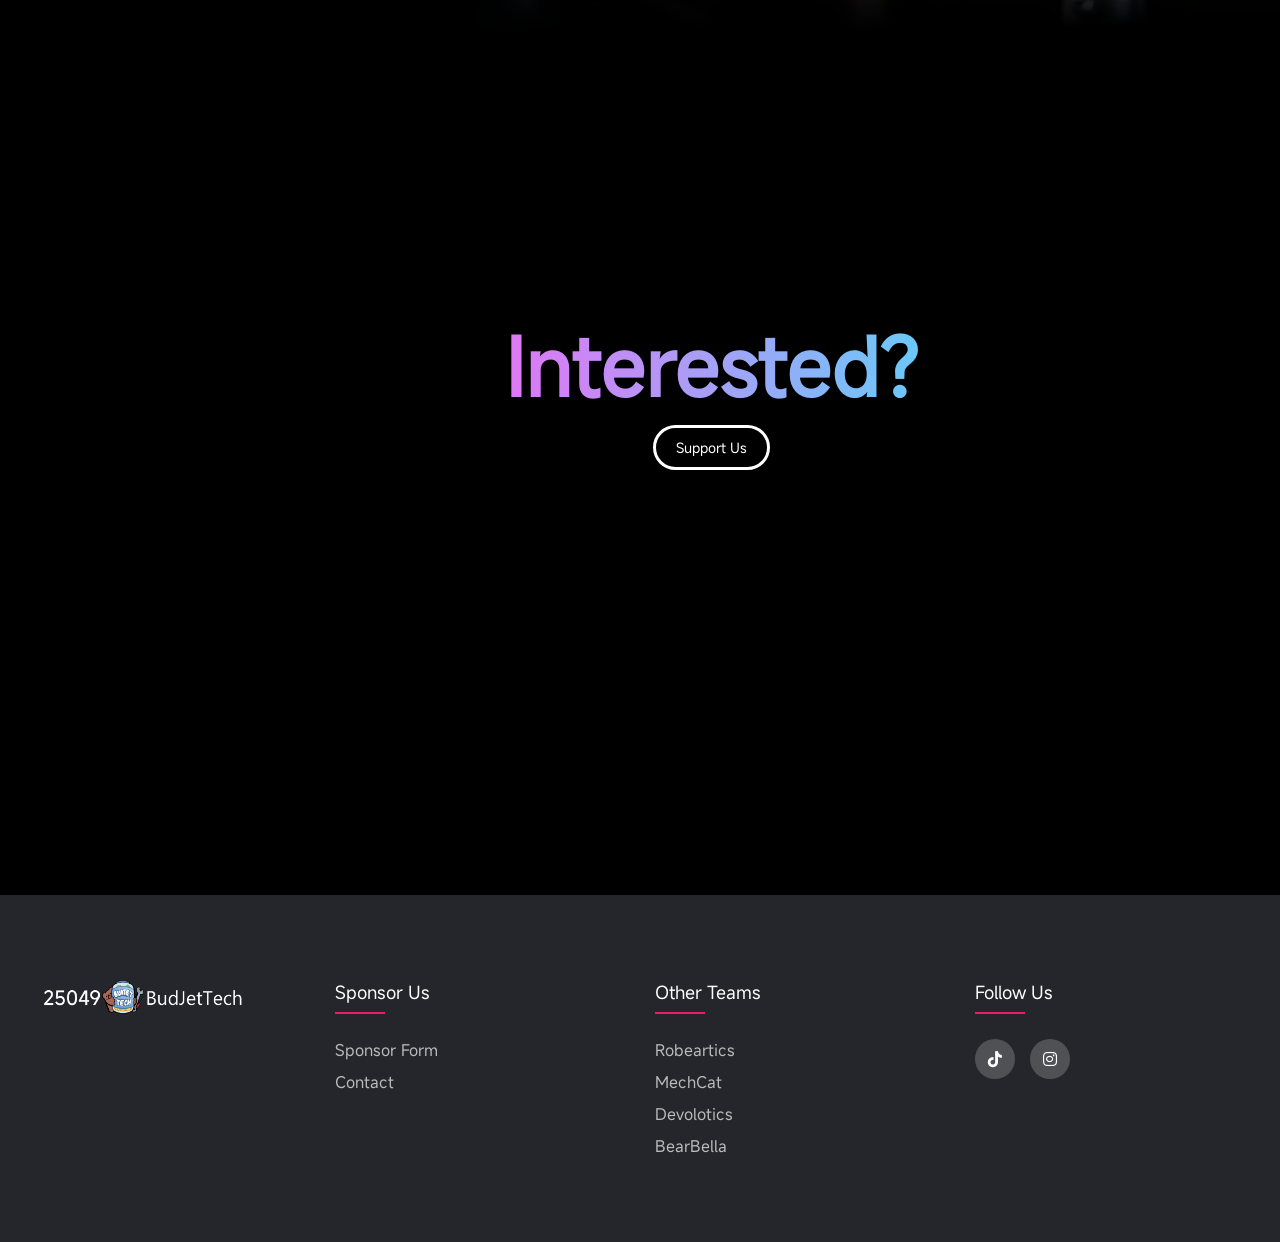
==== commit 11f227b1: "Update index.html" ====
--- a/index.html
+++ b/index.html
@@ -1,3 +1,4 @@
+<!-- update -->
 <!DOCTYPE html>
 <html>
   <head>
@@ -31,9 +32,7 @@
 
     <section class="homebg">
       <div class=".TextPosFix">
-        <h1 style="background-image: none; color: rgb(48, 47, 47)">
-          BudjetTech Official Website
-        </h1>
+        <h1> BudjetTech Official Website </h1>
         <p style="color: black">"If it works it works" - Luxagan</p>
       </div>
     </section>
--- a/style.css
+++ b/style.css
@@ -46,7 +46,7 @@
   color: var(--third-color);
   font-size: 1.5rem;
 }
-
+ 
 nav ul li a::after {
   content: "";
   display: block;
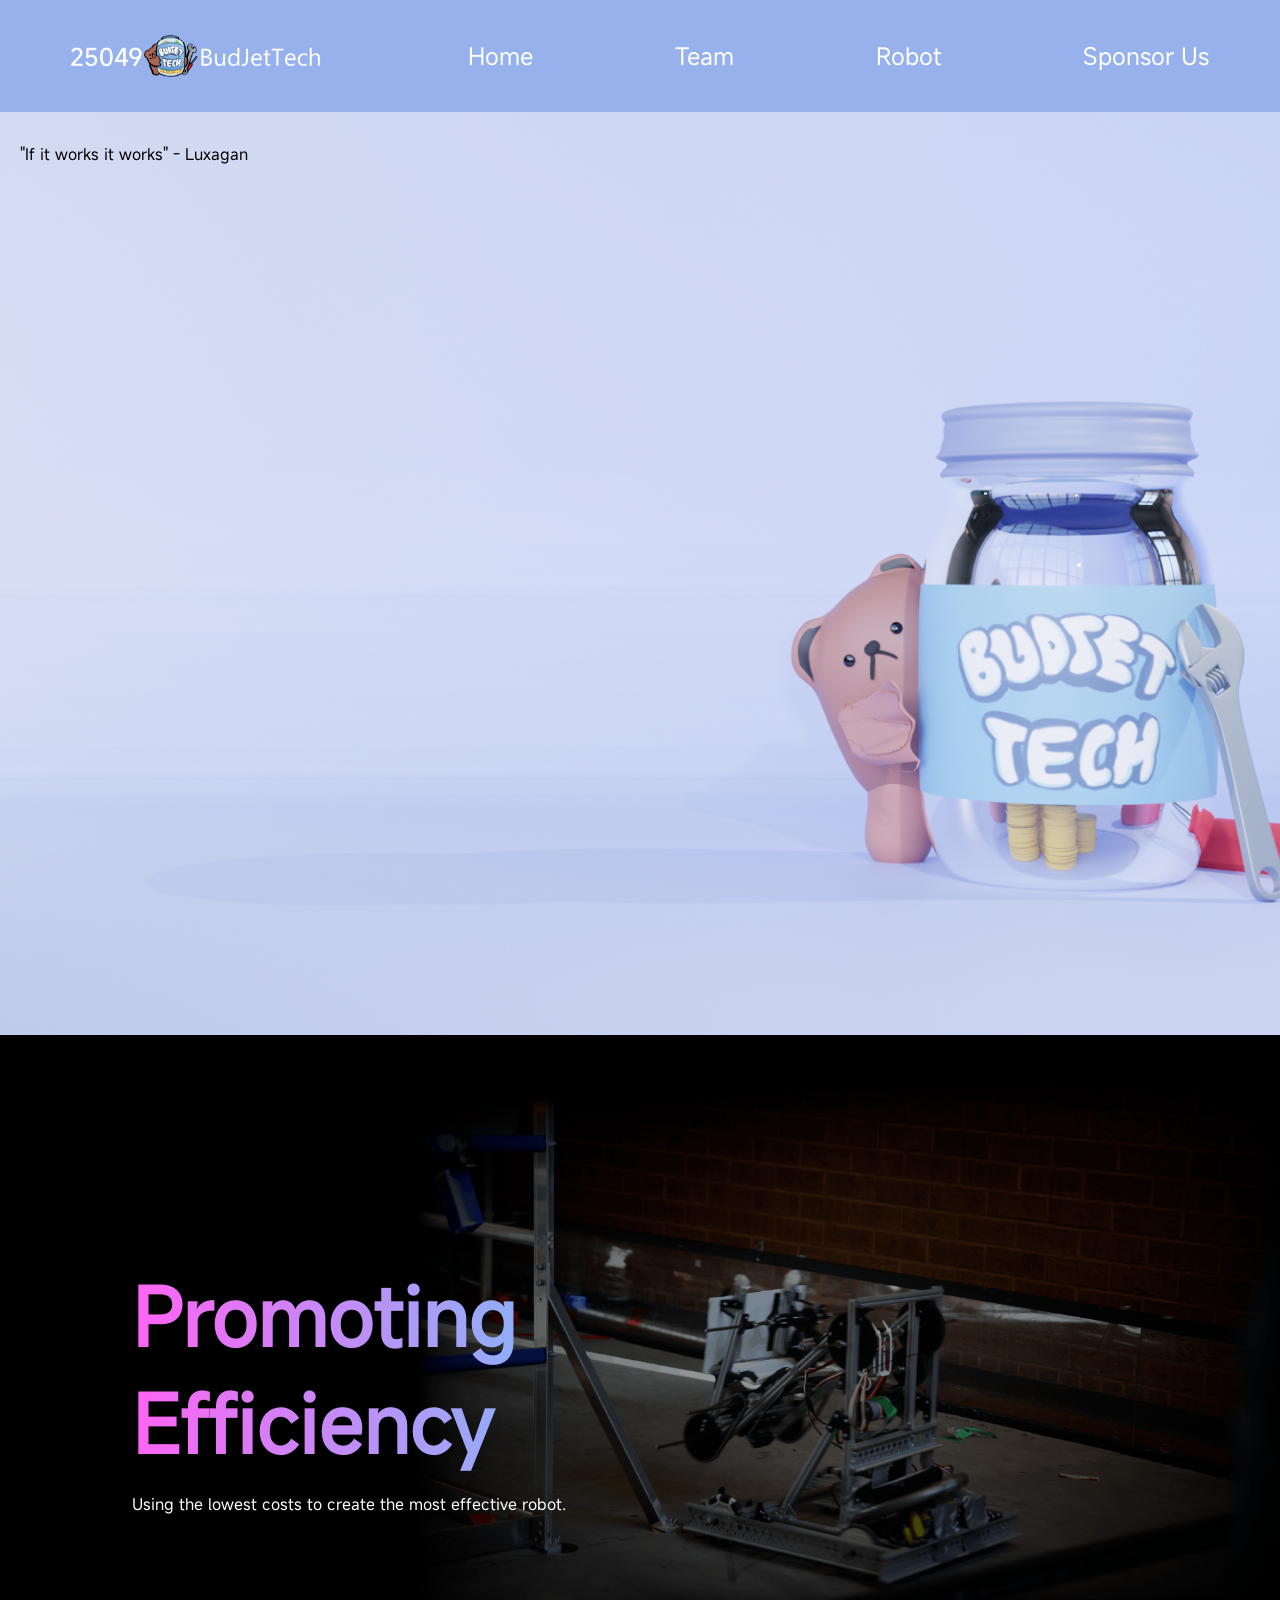
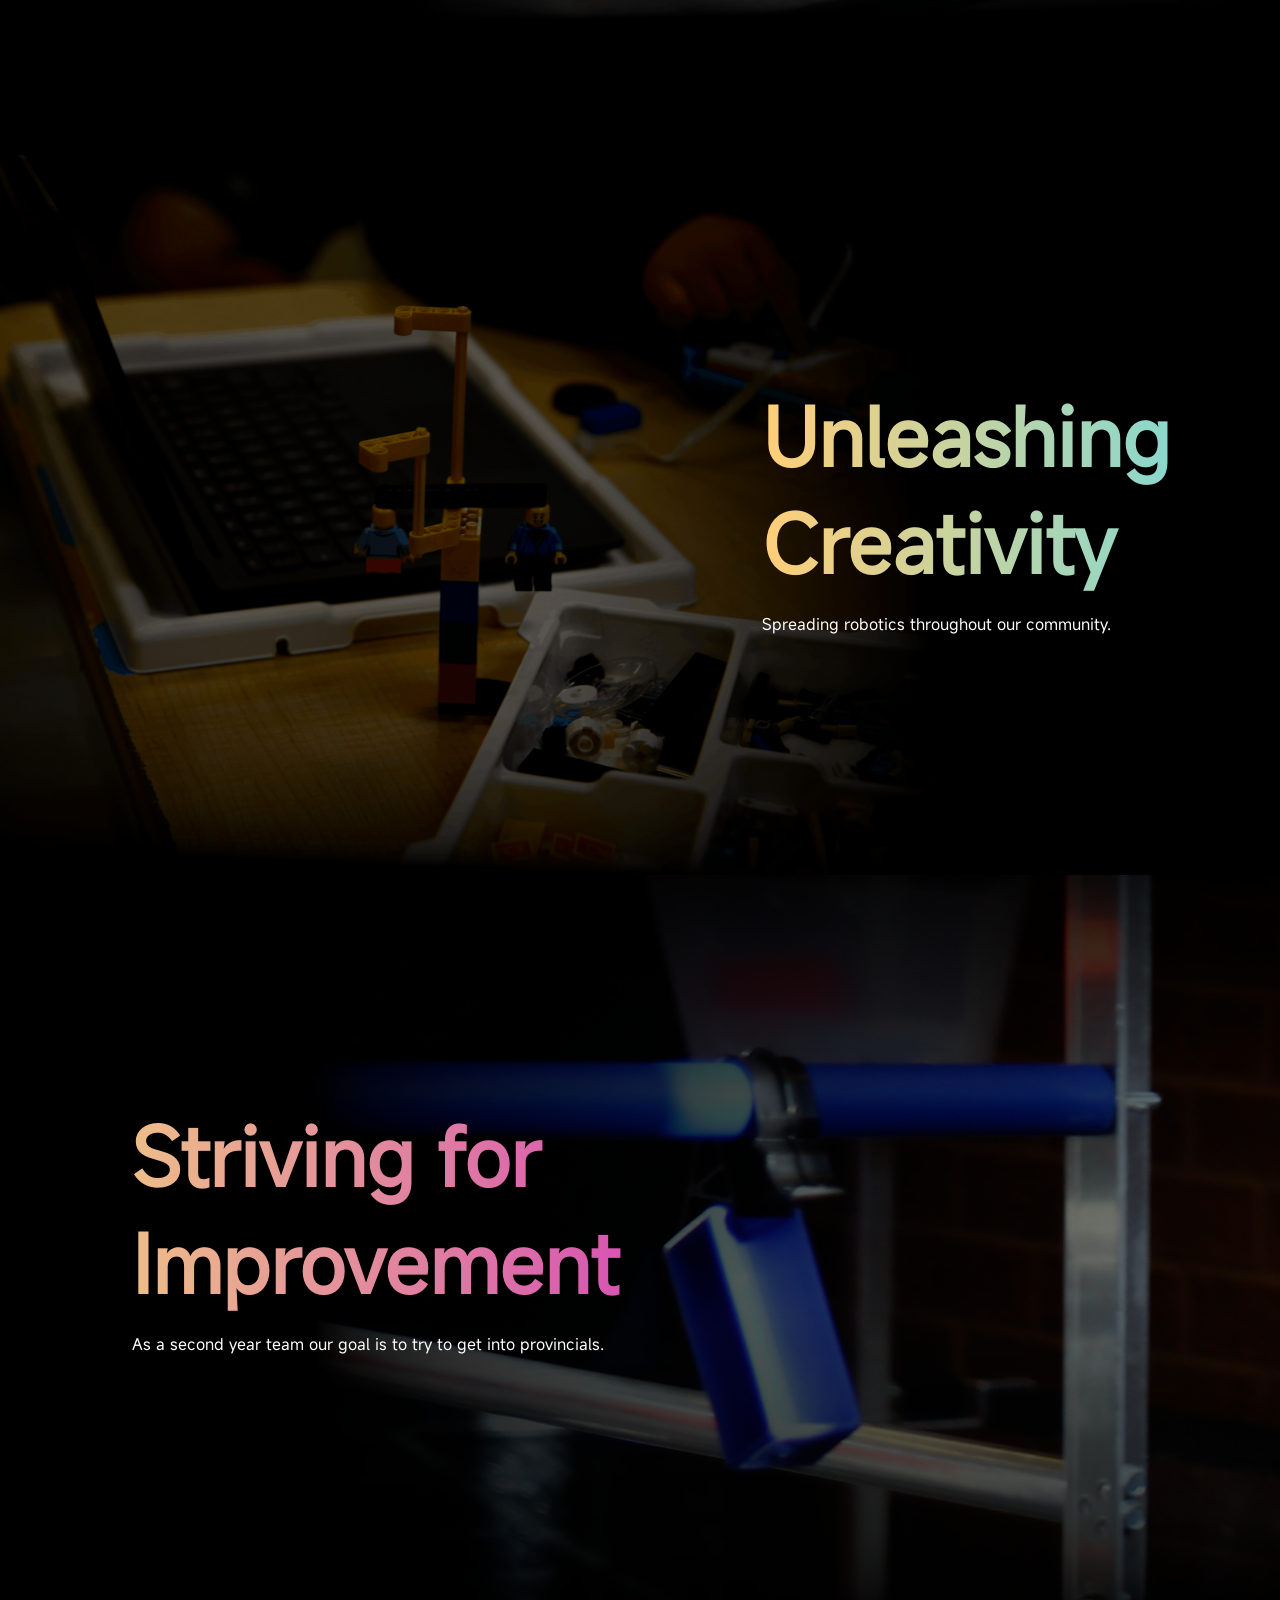
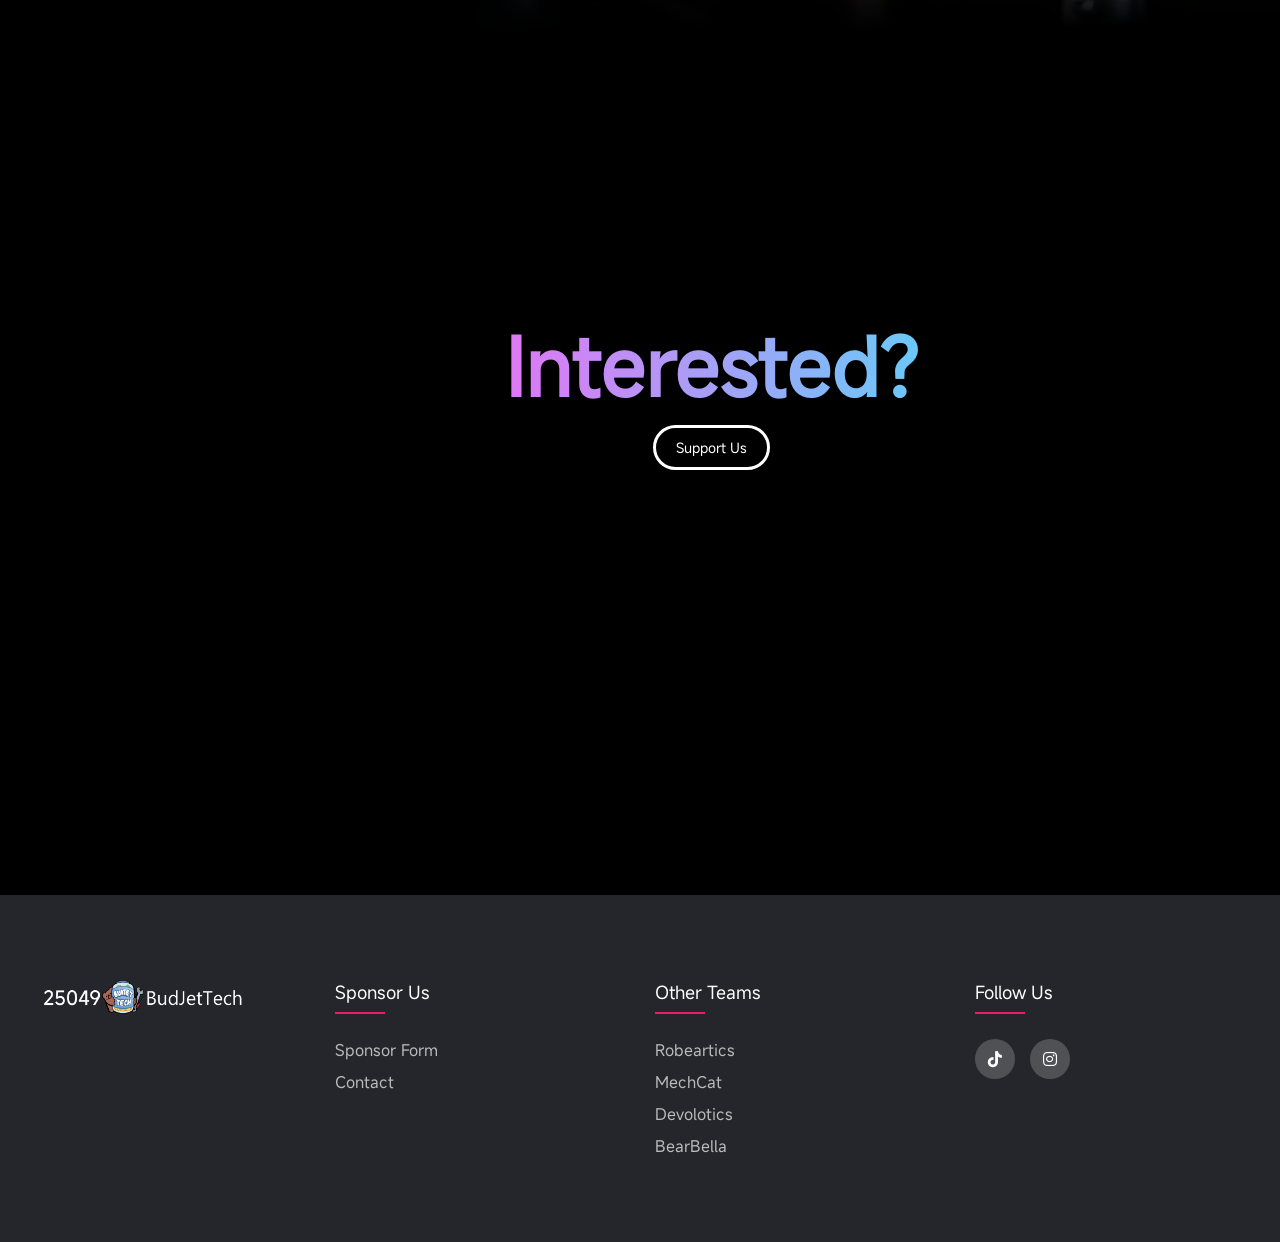
==== commit b8d248ab: "Update index.html" ====
--- a/index.html
+++ b/index.html
@@ -32,7 +32,9 @@
 
     <section class="homebg">
       <div class=".TextPosFix">
-        <h1> BudjetTech Official Website </h1>
+        <h1 style="background-image: none; color: rgb(48, 47, 47)">
+          BudjetTech Official Website
+        </h1>
         <p style="color: black">"If it works it works" - Luxagan</p>
       </div>
     </section>
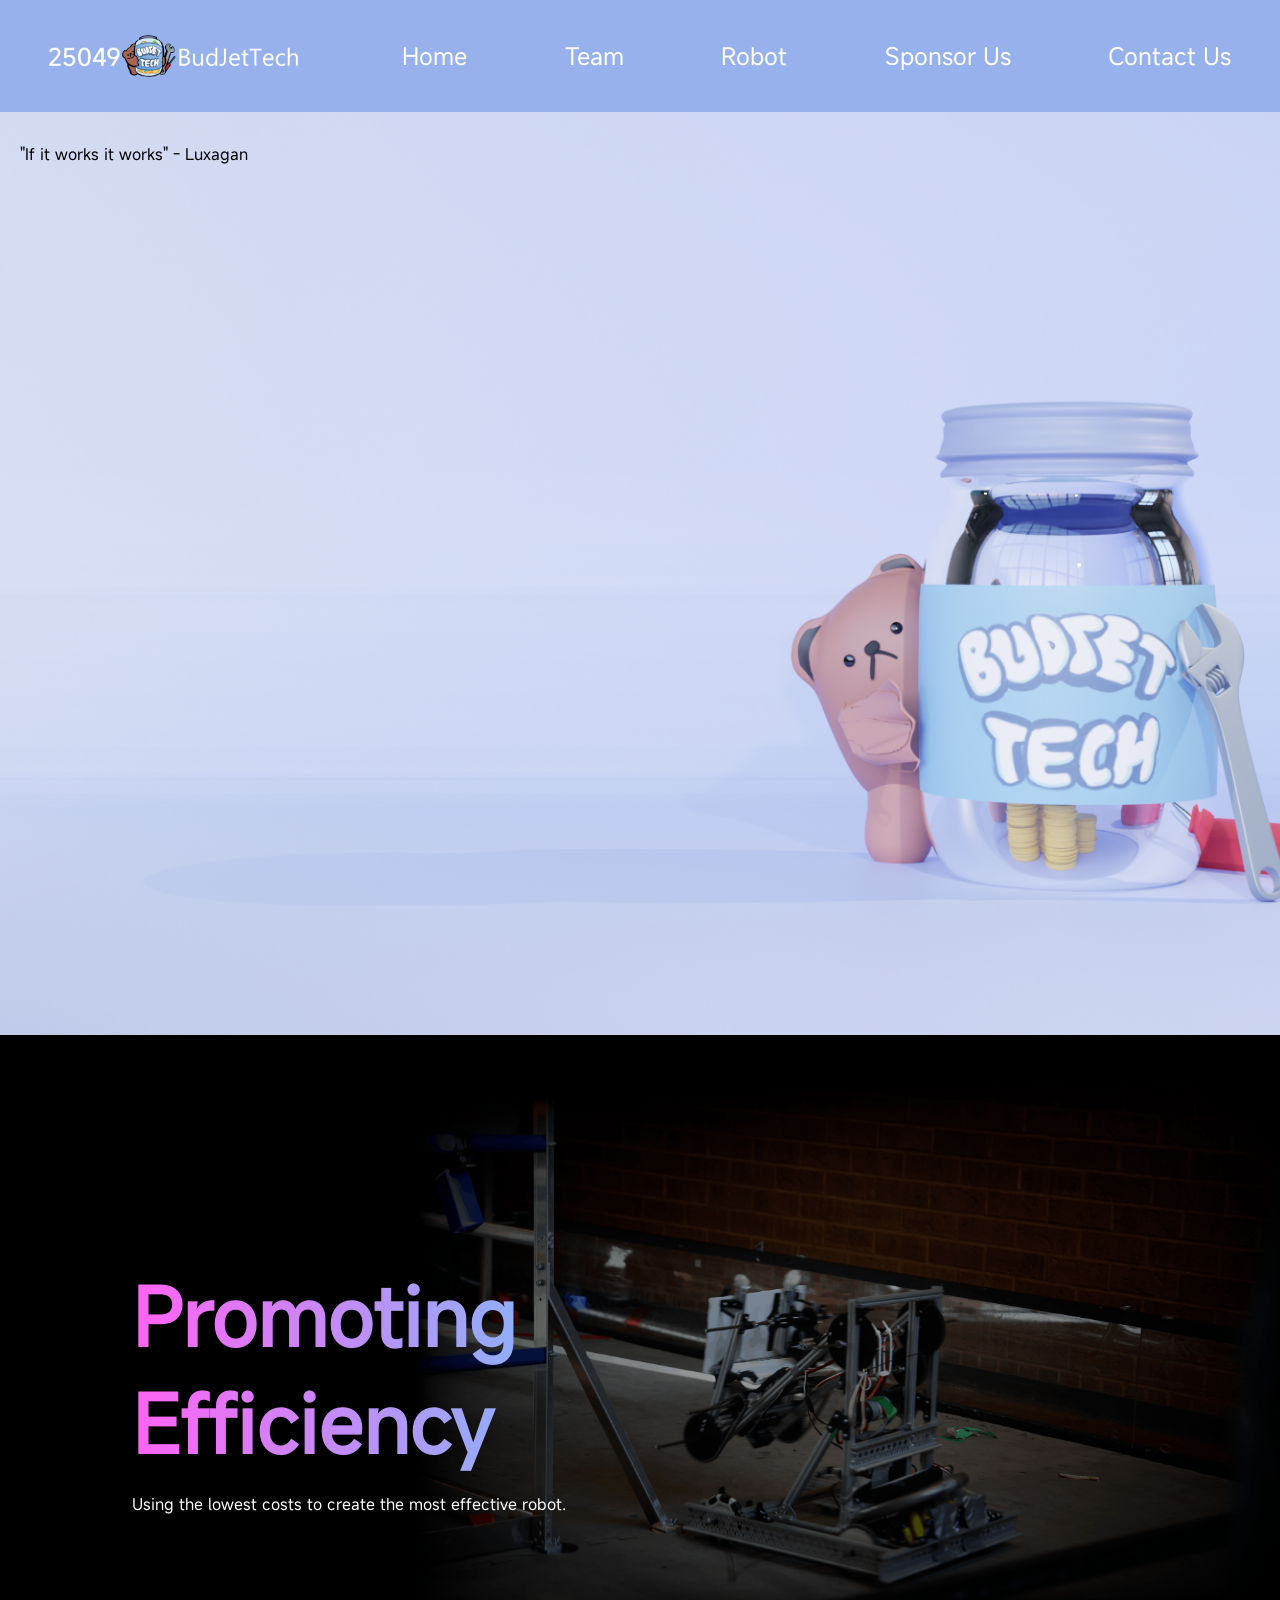
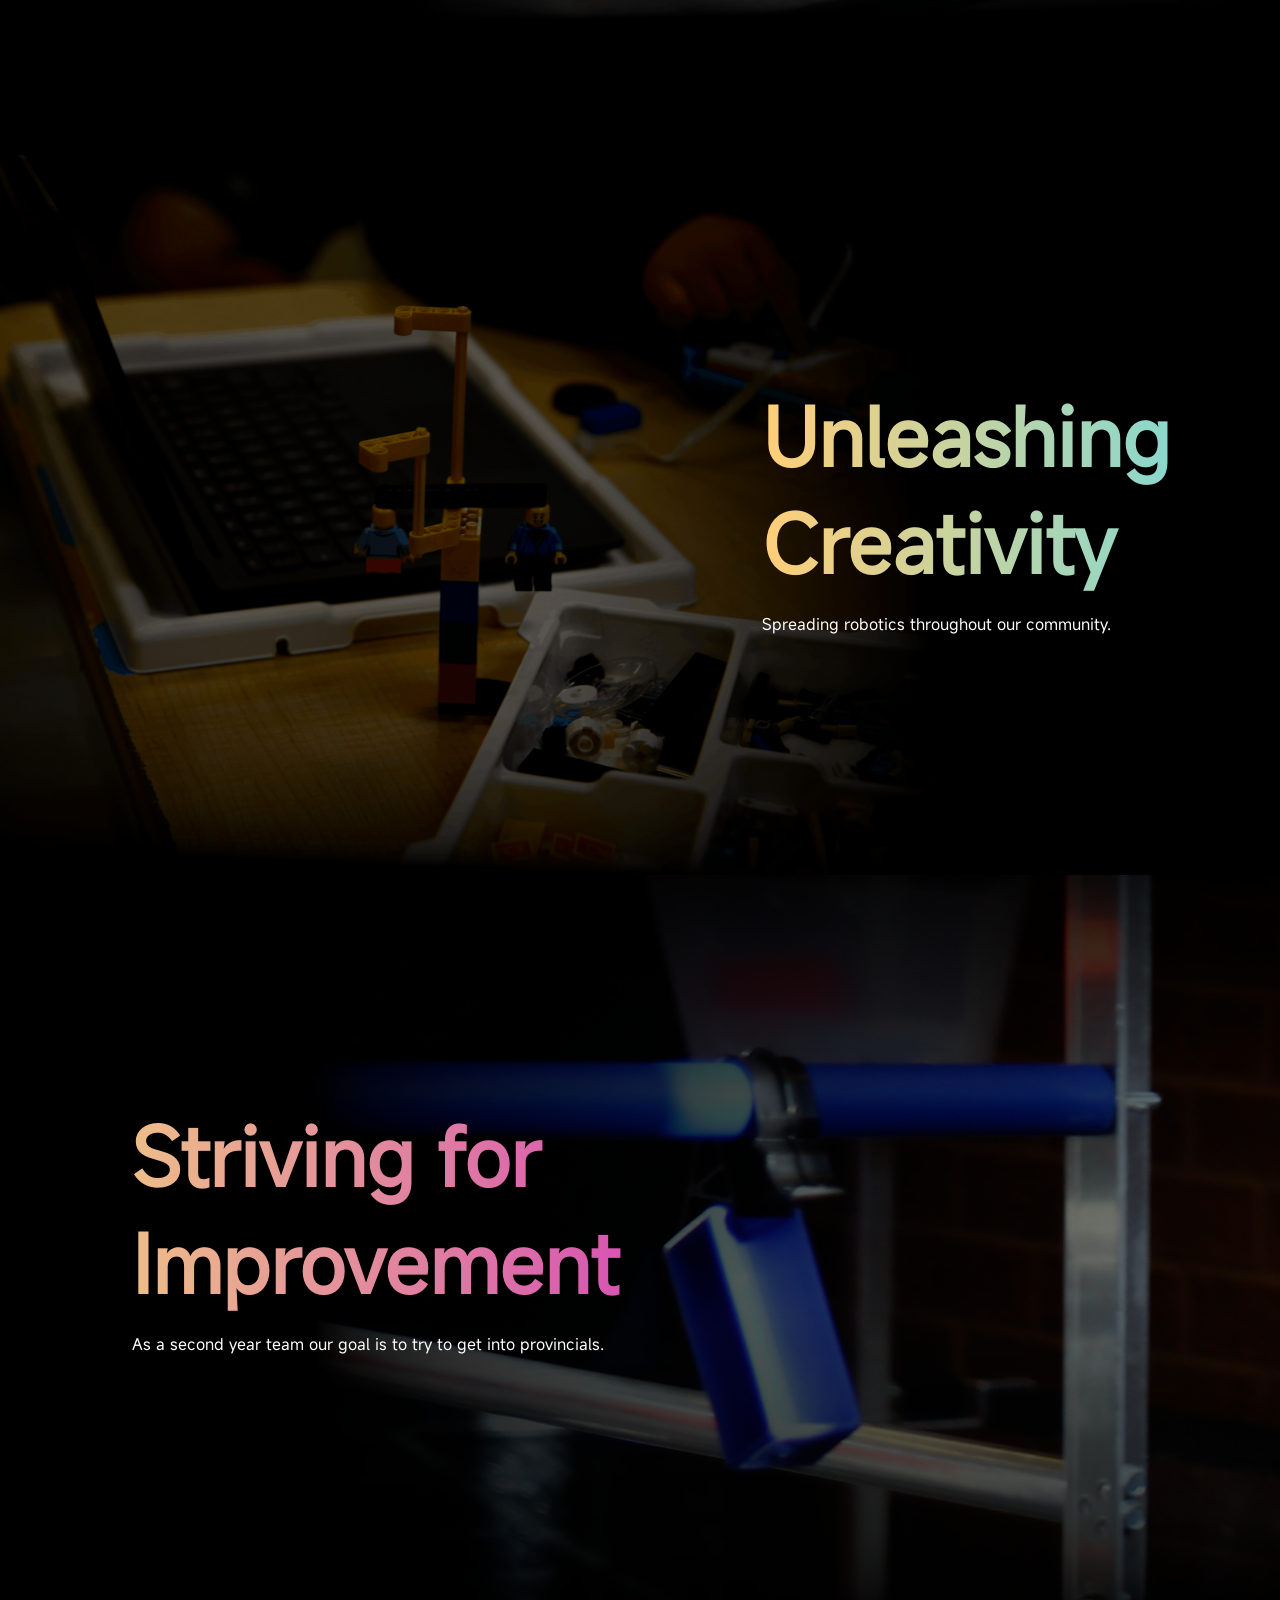
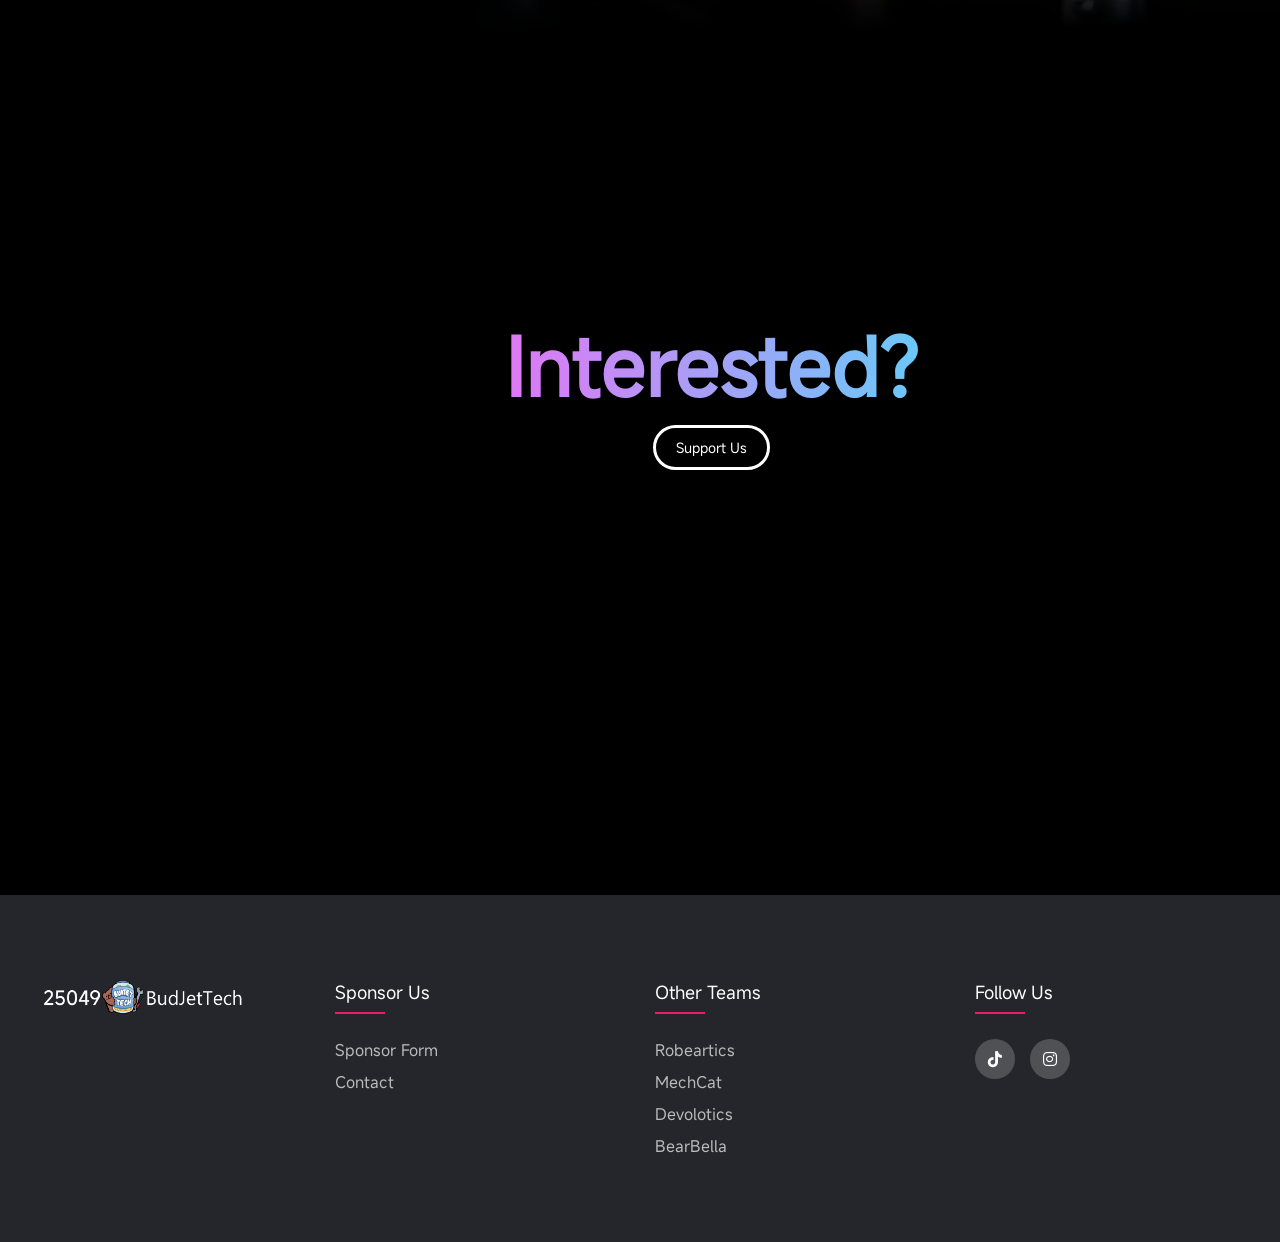
==== commit 20bc48c4: "Update index.html" ====
--- a/index.html
+++ b/index.html
@@ -25,6 +25,7 @@
         <li><a href="team.html">Team</a></li>
         <li><a href="robot.html">Robot</a></li>
         <li><a href="sponsor.html">Sponsor Us</a></li>
+        <li><a href="ContactUs.html">Contact Us</a></li>
       </ul>
     </nav>
 
